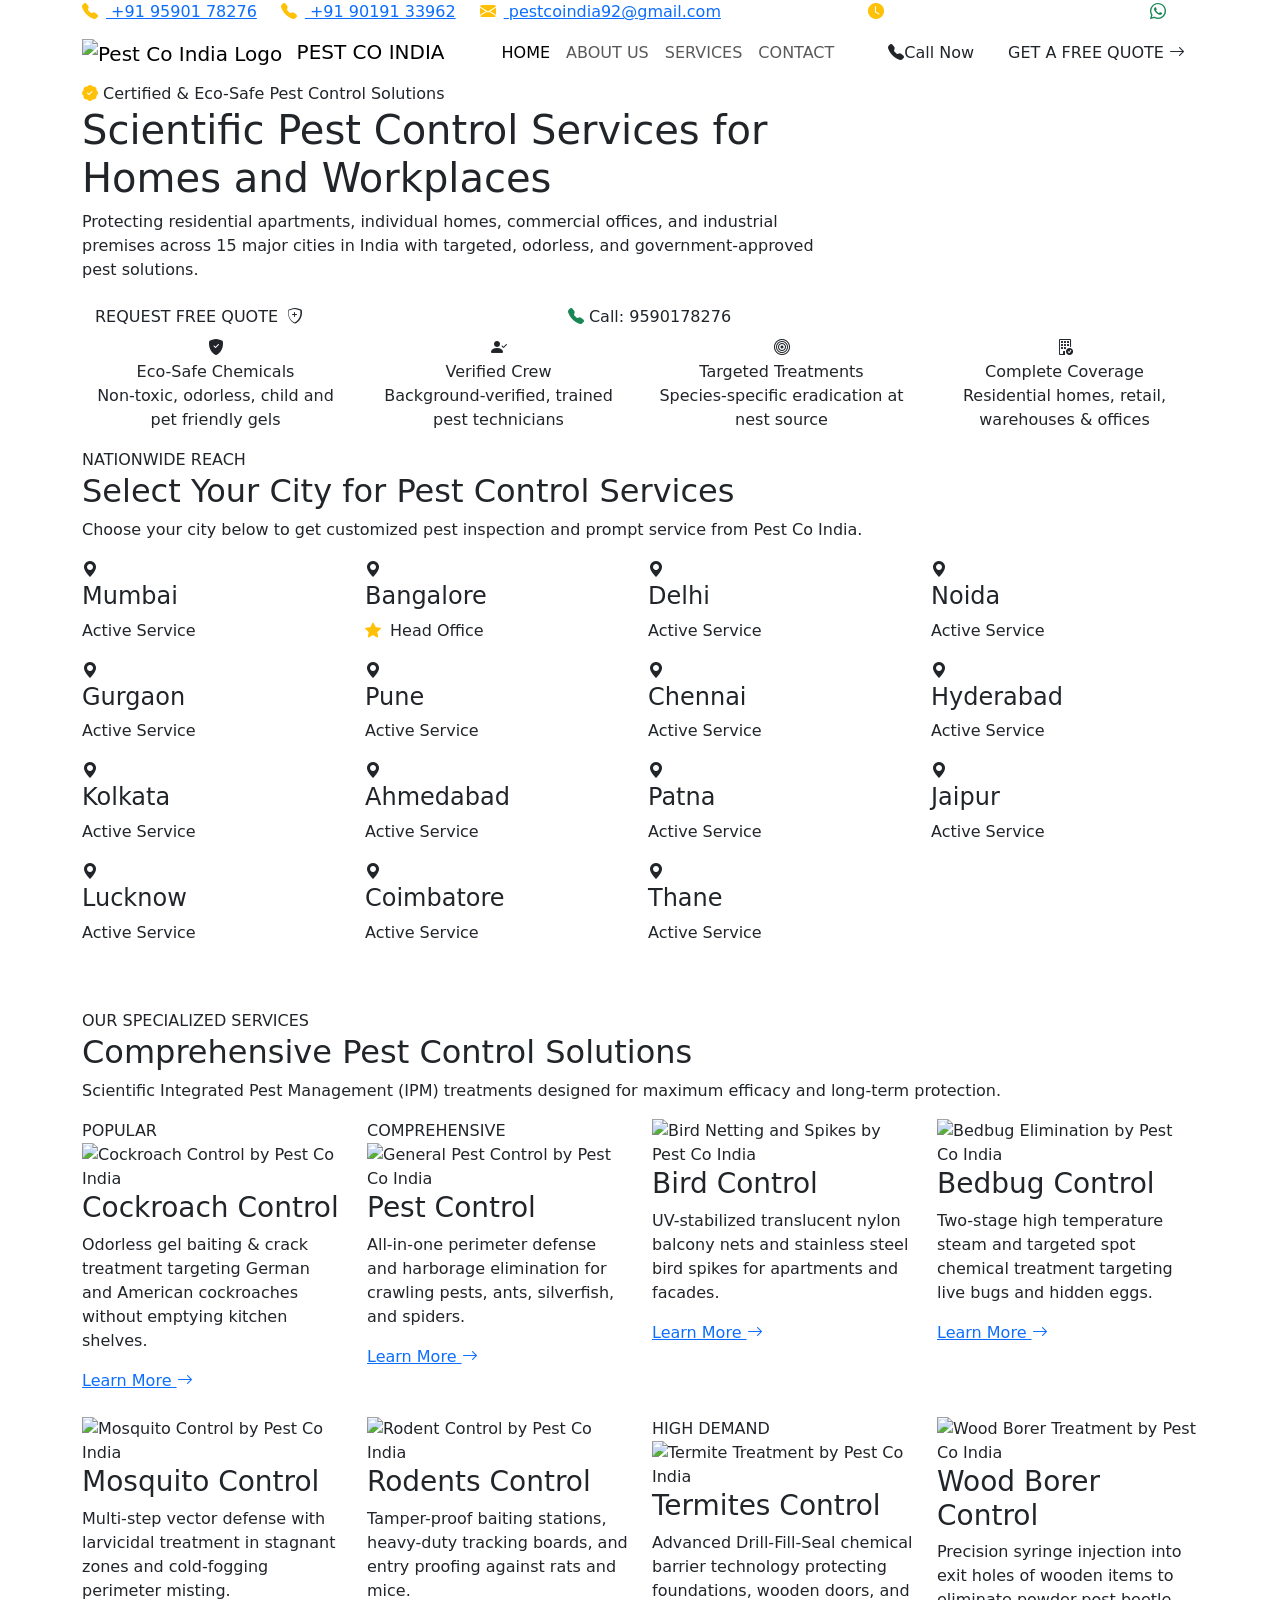
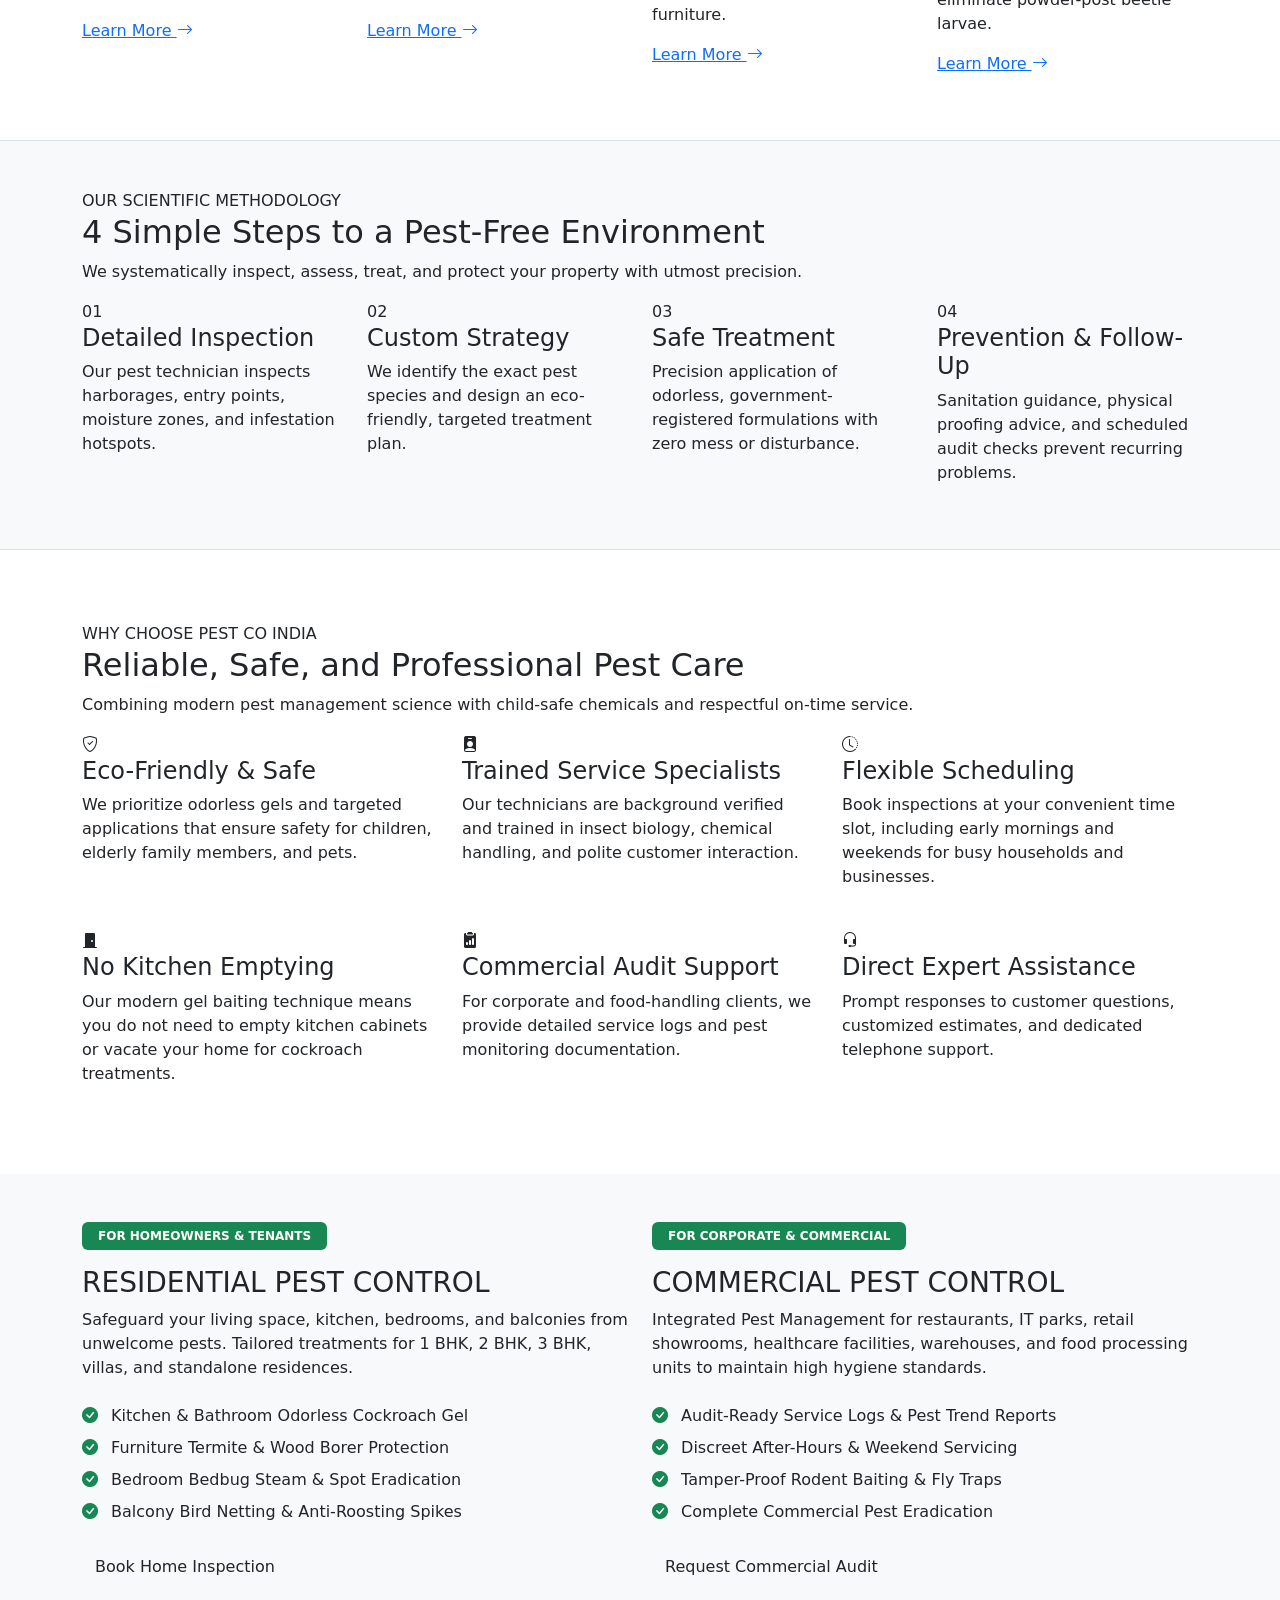
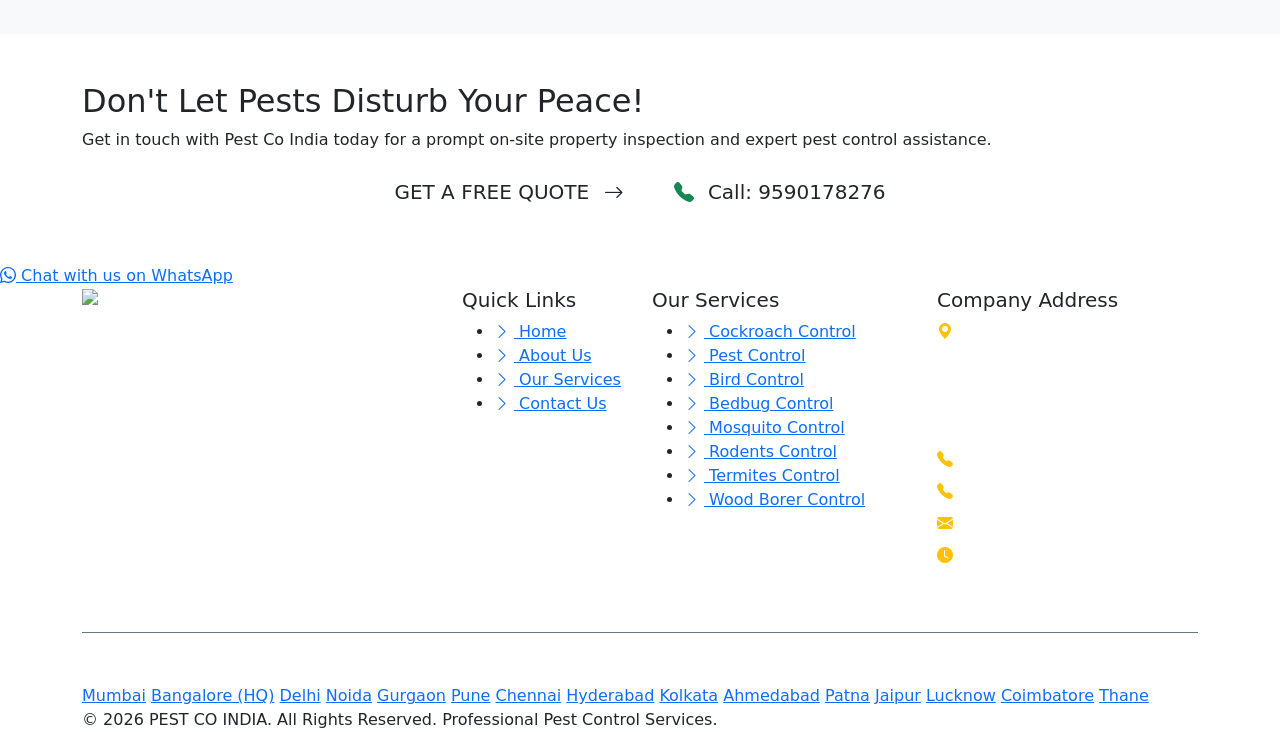
==== index.html @ 186646f3 "uploaded files" ====
<!DOCTYPE html>
<html lang="en">
<head>
  <meta charset="UTF-8">
  <meta name="viewport" content="width=device-width, initial-scale=1.0">
  <title>Pest Co India | Professional Pest Control Services</title>
  <meta name="description" content="Pest Co India provides certified, eco-friendly, and odorless pest control services in Bangalore and 15 major Indian cities. Cockroach, Termite, Mosquito, Bedbug, Rodent, Bird & Wood Borer solutions.">
  <meta name="keywords" content="Pest Control Bangalore, Pest Co India, Cockroach Control, Termite Treatment, Mosquito Control, Bedbug Treatment, Rodent Control, Bird Netting, Wood Borer Control">
  <link rel="canonical" href="https://pestcoindia.com/index.html">
  <link rel="icon" type="image/svg+xml" href="images/logo.svg">
  
  <!-- Open Graph / Meta -->
  <meta property="og:title" content="Pest Co India | Professional Pest Control Services">
  <meta property="og:description" content="Safe, odorless, and eco-friendly pest management for homes and commercial facilities. Get a free inspection quote today.">
  <meta property="og:type" content="website">
  <meta property="og:url" content="https://pestcoindia.com/">
  <meta property="og:image" content="images/hero_pest_control.jpg">

  <!-- Schema.org JSON-LD Structured Data for LocalBusiness / PestControl -->
  <script type="application/ld+json">
  {
    "@context": "https://schema.org",
    "@type": "PestControlService",
    "name": "Pest Co India",
    "image": "https://pestcoindia.com/images/logo.svg",
    "description": "Professional and eco-friendly pest control services in Bangalore and 15 major cities in India.",
    "telephone": "+919590178276",
    "email": "pestcoindia92@gmail.com",
    "address": {
      "@type": "PostalAddress",
      "streetAddress": "Venkataswamy Building, Near Ayyappa Swamy Temple, Belathur Colony Road, Kadugodi Post, Bangalore-560067., Bangalore",
      "addressLocality": "Bangalore",
      "postalCode": "560067",
      "addressRegion": "Karnataka",
      "addressCountry": "IN"
    },
    "areaServed": [
      "Mumbai", "Bangalore", "Delhi", "Noida", "Gurgaon", "Pune", "Chennai", "Hyderabad", "Kolkata", "Ahmedabad", "Patna", "Jaipur", "Lucknow", "Coimbatore", "Thane"
    ],
    "openingHoursSpecification": {
      "@type": "OpeningHoursSpecification",
      "dayOfWeek": [
        "Monday", "Tuesday", "Wednesday", "Thursday", "Friday", "Saturday"
      ],
      "opens": "08:00",
      "closes": "20:00"
    }
  }
  </script>

  <!-- Bootstrap 5.3 CSS -->
  <link href="https://cdn.jsdelivr.net/npm/bootstrap@5.3.3/dist/css/bootstrap.min.css" rel="stylesheet">
  <!-- Bootstrap Icons -->
  <link href="https://cdn.jsdelivr.net/npm/bootstrap-icons@1.11.3/font/bootstrap-icons.min.css" rel="stylesheet">
  <!-- Google Fonts -->
  <link rel="preconnect" href="https://fonts.googleapis.com">
  <link rel="preconnect" href="https://fonts.gstatic.com" crossorigin>
  <link href="https://fonts.googleapis.com/css2?family=Outfit:wght@500;600;700;800&family=Plus+Jakarta+Sans:wght@400;500;600;700&display=swap" rel="stylesheet">
  
  <!-- Custom CSS -->
  <link rel="stylesheet" href="css/style.css">
</head>
<body>

  <!-- Top Utility Bar -->
  <div class="top-bar d-none d-md-block">
    <div class="container d-flex justify-content-between align-items-center">
      <div class="d-flex gap-4">
        <span><a href="tel:9590178276"><i class="bi bi-telephone-fill me-2 text-warning"></i> +91 95901 78276</a></span>
        <span><a href="tel:9019133962"><i class="bi bi-telephone-fill me-2 text-warning"></i> +91 90191 33962</a></span>
        <span><a href="mailto:pestcoindia92@gmail.com"><i class="bi bi-envelope-fill me-2 text-warning"></i> pestcoindia92@gmail.com</a></span>
      </div>
      <div class="d-flex align-items-center gap-3">
        <span class="text-white-50"><i class="bi bi-clock-fill me-1 text-warning"></i> Mon - Sat: 8:00 AM - 8:00 PM</span>
        <a href="https://wa.me/919590178276?text=Hi%20Pest%20Co%20India,%20I%20would%20like%20to%20enquire%20about%20pest%20control%20services." target="_blank" rel="noopener noreferrer" aria-label="WhatsApp" class="text-white ms-2"><i class="bi bi-whatsapp text-success fs-6"></i></a>
        <a href="https://instagram.com/pestcoindia" target="_blank" rel="noopener noreferrer" aria-label="Instagram" class="text-white"><i class="bi bi-instagram fs-6"></i></a>
      </div>
    </div>
  </div>

  <!-- Global Header / Navbar -->
  <nav class="navbar navbar-expand-lg sticky-top">
    <div class="container">
      <a class="navbar-brand" href="index.html">
        <img src="images/logo.svg" alt="Pest Co India Logo" width="46" height="46" class="me-2" referrerPolicy="no-referrer">
        <span>PEST CO INDIA</span>
      </a>
      
      <button class="navbar-toggler" type="button" data-bs-toggle="collapse" data-bs-target="#navbarMain" aria-controls="navbarMain" aria-expanded="false" aria-label="Toggle navigation">
        <span class="navbar-toggler-icon"></span>
      </button>

      <div class="collapse navbar-collapse" id="navbarMain">
        <ul class="navbar-nav mx-auto mb-2 mb-lg-0">
          <li class="nav-item">
            <a class="nav-link active" href="index.html">HOME</a>
          </li>
          <li class="nav-item">
            <a class="nav-link" href="about.html">ABOUT US</a>
          </li>
          <li class="nav-item">
            <a class="nav-link" href="services.html">SERVICES</a>
          </li>
          <li class="nav-item">
            <a class="nav-link" href="contact.html">CONTACT</a>
          </li>
        </ul>
        <div class="d-flex align-items-center gap-2">
          <a href="tel:9590178276" class="btn btn-secondary-custom d-none d-xl-inline-flex">
            <i class="bi bi-telephone-fill"></i> Call Now
          </a>
          <a href="contact.html" class="btn btn-primary-custom">
            GET A FREE QUOTE <i class="bi bi-arrow-right"></i>
          </a>
        </div>
      </div>
    </div>
  </nav>

  <!-- Hero Section -->
  <section class="hero-section">
    <div class="container">
      <div class="row align-items-center min-vh-50">
        <div class="col-lg-8 hero-content reveal">
          <div class="badge-trust">
            <i class="bi bi-patch-check-fill text-warning"></i> Certified & Eco-Safe Pest Control Solutions
          </div>
          <h1>Scientific Pest Control Services for Homes and Workplaces</h1>
          <p>Protecting residential apartments, individual homes, commercial offices, and industrial premises across 15 major cities in India with targeted, odorless, and government-approved pest solutions.</p>
          <div class="d-flex flex-wrap gap-3">
            <a href="contact.html" class="btn btn-accent-custom">
              REQUEST FREE QUOTE <i class="bi bi-shield-plus ms-1"></i>
            </a>
            <a href="services.html" class="btn btn-secondary-custom text-white border-white">
              EXPLORE SERVICES <i class="bi bi-arrow-right ms-1"></i>
            </a>
            <a href="tel:9590178276" class="btn btn-call-custom">
              <i class="bi bi-telephone-fill text-success"></i> Call: 9590178276
            </a>
          </div>
        </div>
      </div>
    </div>
  </section>

  <!-- Core Highlights / Trust Bar -->
  <section class="stats-section">
    <div class="container">
      <div class="row g-3">
        <div class="col-6 col-md-3">
          <div class="stats-card text-center">
            <div class="stat-icon mx-auto"><i class="bi bi-shield-fill-check"></i></div>
            <div class="stat-title">Eco-Safe Chemicals</div>
            <p class="stat-label">Non-toxic, odorless, child and pet friendly gels</p>
          </div>
        </div>
        <div class="col-6 col-md-3">
          <div class="stats-card text-center">
            <div class="stat-icon mx-auto"><i class="bi bi-person-check-fill"></i></div>
            <div class="stat-title">Verified Crew</div>
            <p class="stat-label">Background-verified, trained pest technicians</p>
          </div>
        </div>
        <div class="col-6 col-md-3">
          <div class="stats-card text-center">
            <div class="stat-icon mx-auto"><i class="bi bi-bullseye"></i></div>
            <div class="stat-title">Targeted Treatments</div>
            <p class="stat-label">Species-specific eradication at nest source</p>
          </div>
        </div>
        <div class="col-6 col-md-3">
          <div class="stats-card text-center">
            <div class="stat-icon mx-auto"><i class="bi bi-building-check"></i></div>
            <div class="stat-title">Complete Coverage</div>
            <p class="stat-label">Residential homes, retail, warehouses & offices</p>
          </div>
        </div>
      </div>
    </div>
  </section>

  <!-- Service Area Section (Exactly 15 Cities) -->
  <section class="service-area-section">
    <div class="container">
      <div class="section-header reveal">
        <span class="section-subtitle">NATIONWIDE REACH</span>
        <h2 class="section-title">Select Your City for Pest Control Services</h2>
        <p>Choose your city below to get customized pest inspection and prompt service from Pest Co India.</p>
      </div>

      <div class="row g-3">
        <!-- 1. Mumbai -->
        <div class="col-6 col-md-4 col-lg-3 reveal">
          <div class="city-card" onclick="handleCitySelect('Mumbai')">
            <div class="city-icon"><i class="bi bi-geo-alt-fill"></i></div>
            <h4 class="city-name">Mumbai</h4>
            <span class="city-badge">Active Service</span>
          </div>
        </div>

        <!-- 2. Bangalore (HQ) -->
        <div class="col-6 col-md-4 col-lg-3 reveal">
          <div class="city-card featured" onclick="handleCitySelect('Bangalore')">
            <div class="city-icon"><i class="bi bi-geo-alt-fill"></i></div>
            <h4 class="city-name">Bangalore</h4>
            <span class="city-badge"><i class="bi bi-star-fill text-warning me-1"></i> Head Office</span>
          </div>
        </div>

        <!-- 3. Delhi -->
        <div class="col-6 col-md-4 col-lg-3 reveal">
          <div class="city-card" onclick="handleCitySelect('Delhi')">
            <div class="city-icon"><i class="bi bi-geo-alt-fill"></i></div>
            <h4 class="city-name">Delhi</h4>
            <span class="city-badge">Active Service</span>
          </div>
        </div>

        <!-- 4. Noida -->
        <div class="col-6 col-md-4 col-lg-3 reveal">
          <div class="city-card" onclick="handleCitySelect('Noida')">
            <div class="city-icon"><i class="bi bi-geo-alt-fill"></i></div>
            <h4 class="city-name">Noida</h4>
            <span class="city-badge">Active Service</span>
          </div>
        </div>

        <!-- 5. Gurgaon -->
        <div class="col-6 col-md-4 col-lg-3 reveal">
          <div class="city-card" onclick="handleCitySelect('Gurgaon')">
            <div class="city-icon"><i class="bi bi-geo-alt-fill"></i></div>
            <h4 class="city-name">Gurgaon</h4>
            <span class="city-badge">Active Service</span>
          </div>
        </div>

        <!-- 6. Pune -->
        <div class="col-6 col-md-4 col-lg-3 reveal">
          <div class="city-card" onclick="handleCitySelect('Pune')">
            <div class="city-icon"><i class="bi bi-geo-alt-fill"></i></div>
            <h4 class="city-name">Pune</h4>
            <span class="city-badge">Active Service</span>
          </div>
        </div>

        <!-- 7. Chennai -->
        <div class="col-6 col-md-4 col-lg-3 reveal">
          <div class="city-card" onclick="handleCitySelect('Chennai')">
            <div class="city-icon"><i class="bi bi-geo-alt-fill"></i></div>
            <h4 class="city-name">Chennai</h4>
            <span class="city-badge">Active Service</span>
          </div>
        </div>

        <!-- 8. Hyderabad -->
        <div class="col-6 col-md-4 col-lg-3 reveal">
          <div class="city-card" onclick="handleCitySelect('Hyderabad')">
            <div class="city-icon"><i class="bi bi-geo-alt-fill"></i></div>
            <h4 class="city-name">Hyderabad</h4>
            <span class="city-badge">Active Service</span>
          </div>
        </div>

        <!-- 9. Kolkata -->
        <div class="col-6 col-md-4 col-lg-3 reveal">
          <div class="city-card" onclick="handleCitySelect('Kolkata')">
            <div class="city-icon"><i class="bi bi-geo-alt-fill"></i></div>
            <h4 class="city-name">Kolkata</h4>
            <span class="city-badge">Active Service</span>
          </div>
        </div>

        <!-- 10. Ahmedabad -->
        <div class="col-6 col-md-4 col-lg-3 reveal">
          <div class="city-card" onclick="handleCitySelect('Ahmedabad')">
            <div class="city-icon"><i class="bi bi-geo-alt-fill"></i></div>
            <h4 class="city-name">Ahmedabad</h4>
            <span class="city-badge">Active Service</span>
          </div>
        </div>

        <!-- 11. Patna -->
        <div class="col-6 col-md-4 col-lg-3 reveal">
          <div class="city-card" onclick="handleCitySelect('Patna')">
            <div class="city-icon"><i class="bi bi-geo-alt-fill"></i></div>
            <h4 class="city-name">Patna</h4>
            <span class="city-badge">Active Service</span>
          </div>
        </div>

        <!-- 12. Jaipur -->
        <div class="col-6 col-md-4 col-lg-3 reveal">
          <div class="city-card" onclick="handleCitySelect('Jaipur')">
            <div class="city-icon"><i class="bi bi-geo-alt-fill"></i></div>
            <h4 class="city-name">Jaipur</h4>
            <span class="city-badge">Active Service</span>
          </div>
        </div>

        <!-- 13. Lucknow -->
        <div class="col-6 col-md-4 col-lg-3 reveal">
          <div class="city-card" onclick="handleCitySelect('Lucknow')">
            <div class="city-icon"><i class="bi bi-geo-alt-fill"></i></div>
            <h4 class="city-name">Lucknow</h4>
            <span class="city-badge">Active Service</span>
          </div>
        </div>

        <!-- 14. Coimbatore -->
        <div class="col-6 col-md-4 col-lg-3 reveal">
          <div class="city-card" onclick="handleCitySelect('Coimbatore')">
            <div class="city-icon"><i class="bi bi-geo-alt-fill"></i></div>
            <h4 class="city-name">Coimbatore</h4>
            <span class="city-badge">Active Service</span>
          </div>
        </div>

        <!-- 15. Thane -->
        <div class="col-6 col-md-4 col-lg-3 reveal">
          <div class="city-card" onclick="handleCitySelect('Thane')">
            <div class="city-icon"><i class="bi bi-geo-alt-fill"></i></div>
            <h4 class="city-name">Thane</h4>
            <span class="city-badge">Active Service</span>
          </div>
        </div>
      </div>
    </div>
  </section>

  <!-- Specialized Services Preview Section (Exactly 8 Services) -->
  <section class="py-5 my-3">
    <div class="container">
      <div class="section-header reveal">
        <span class="section-subtitle">OUR SPECIALIZED SERVICES</span>
        <h2 class="section-title">Comprehensive Pest Control Solutions</h2>
        <p>Scientific Integrated Pest Management (IPM) treatments designed for maximum efficacy and long-term protection.</p>
      </div>

      <div class="row g-4">
        <!-- 1. Cockroach Control -->
        <div class="col-md-6 col-lg-3 reveal">
          <div class="service-card">
            <div class="service-img-wrapper">
              <span class="service-badge">POPULAR</span>
              <img src="images/cockroach_control.jpg" alt="Cockroach Control by Pest Co India" referrerPolicy="no-referrer">
            </div>
            <div class="service-content">
              <h3>Cockroach Control</h3>
              <p>Odorless gel baiting & crack treatment targeting German and American cockroaches without emptying kitchen shelves.</p>
              <a href="services.html#cockroach" class="service-link">Learn More <i class="bi bi-arrow-right"></i></a>
            </div>
          </div>
        </div>

        <!-- 2. Pest Control (General) -->
        <div class="col-md-6 col-lg-3 reveal">
          <div class="service-card">
            <div class="service-img-wrapper">
              <span class="service-badge">COMPREHENSIVE</span>
              <img src="images/pest_control.jpg" alt="General Pest Control by Pest Co India" referrerPolicy="no-referrer">
            </div>
            <div class="service-content">
              <h3>Pest Control</h3>
              <p>All-in-one perimeter defense and harborage elimination for crawling pests, ants, silverfish, and spiders.</p>
              <a href="services.html#pestcontrol" class="service-link">Learn More <i class="bi bi-arrow-right"></i></a>
            </div>
          </div>
        </div>

        <!-- 3. Bird Control -->
        <div class="col-md-6 col-lg-3 reveal">
          <div class="service-card">
            <div class="service-img-wrapper">
              <img src="images/bird_netting.jpg" alt="Bird Netting and Spikes by Pest Co India" referrerPolicy="no-referrer">
            </div>
            <div class="service-content">
              <h3>Bird Control</h3>
              <p>UV-stabilized translucent nylon balcony nets and stainless steel bird spikes for apartments and facades.</p>
              <a href="services.html#bird" class="service-link">Learn More <i class="bi bi-arrow-right"></i></a>
            </div>
          </div>
        </div>

        <!-- 4. Bedbug Control -->
        <div class="col-md-6 col-lg-3 reveal">
          <div class="service-card">
            <div class="service-img-wrapper">
              <img src="images/bedbug_control.jpg" alt="Bedbug Elimination by Pest Co India" referrerPolicy="no-referrer">
            </div>
            <div class="service-content">
              <h3>Bedbug Control</h3>
              <p>Two-stage high temperature steam and targeted spot chemical treatment targeting live bugs and hidden eggs.</p>
              <a href="services.html#bedbug" class="service-link">Learn More <i class="bi bi-arrow-right"></i></a>
            </div>
          </div>
        </div>

        <!-- 5. Mosquito Control -->
        <div class="col-md-6 col-lg-3 reveal">
          <div class="service-card">
            <div class="service-img-wrapper">
              <img src="images/mosquito_control.jpg" alt="Mosquito Control by Pest Co India" referrerPolicy="no-referrer">
            </div>
            <div class="service-content">
              <h3>Mosquito Control</h3>
              <p>Multi-step vector defense with larvicidal treatment in stagnant zones and cold-fogging perimeter misting.</p>
              <a href="services.html#mosquito" class="service-link">Learn More <i class="bi bi-arrow-right"></i></a>
            </div>
          </div>
        </div>

        <!-- 6. Rodents Control -->
        <div class="col-md-6 col-lg-3 reveal">
          <div class="service-card">
            <div class="service-img-wrapper">
              <img src="images/rodent_control.png" alt="Rodent Control by Pest Co India" referrerPolicy="no-referrer">
            </div>
            <div class="service-content">
              <h3>Rodents Control</h3>
              <p>Tamper-proof baiting stations, heavy-duty tracking boards, and entry proofing against rats and mice.</p>
              <a href="services.html#rodent" class="service-link">Learn More <i class="bi bi-arrow-right"></i></a>
            </div>
          </div>
        </div>

        <!-- 7. Termites Control -->
        <div class="col-md-6 col-lg-3 reveal">
          <div class="service-card">
            <div class="service-img-wrapper">
              <span class="service-badge">HIGH DEMAND</span>
              <img src="images/termite_control.jpg" alt="Termite Treatment by Pest Co India" referrerPolicy="no-referrer">
            </div>
            <div class="service-content">
              <h3>Termites Control</h3>
              <p>Advanced Drill-Fill-Seal chemical barrier technology protecting foundations, wooden doors, and furniture.</p>
              <a href="services.html#termite" class="service-link">Learn More <i class="bi bi-arrow-right"></i></a>
            </div>
          </div>
        </div>

        <!-- 8. Wood Borer Control -->
        <div class="col-md-6 col-lg-3 reveal">
          <div class="service-card">
            <div class="service-img-wrapper">
              <img src="images/wood_borer.jpg" alt="Wood Borer Treatment by Pest Co India" referrerPolicy="no-referrer">
            </div>
            <div class="service-content">
              <h3>Wood Borer Control</h3>
              <p>Precision syringe injection into exit holes of wooden items to eliminate powder-post beetle larvae.</p>
              <a href="services.html#woodborer" class="service-link">Learn More <i class="bi bi-arrow-right"></i></a>
            </div>
          </div>
        </div>
      </div>
    </div>
  </section>

  <!-- 4-Step Scientific Process -->
  <section class="py-5 bg-light border-top border-bottom">
    <div class="container">
      <div class="section-header reveal">
        <span class="section-subtitle">OUR SCIENTIFIC METHODOLOGY</span>
        <h2 class="section-title">4 Simple Steps to a Pest-Free Environment</h2>
        <p>We systematically inspect, assess, treat, and protect your property with utmost precision.</p>
      </div>

      <div class="row g-4">
        <div class="col-md-3 reveal">
          <div class="process-step">
            <div class="process-number">01</div>
            <h4>Detailed Inspection</h4>
            <p>Our pest technician inspects harborages, entry points, moisture zones, and infestation hotspots.</p>
          </div>
        </div>
        <div class="col-md-3 reveal">
          <div class="process-step">
            <div class="process-number">02</div>
            <h4>Custom Strategy</h4>
            <p>We identify the exact pest species and design an eco-friendly, targeted treatment plan.</p>
          </div>
        </div>
        <div class="col-md-3 reveal">
          <div class="process-step">
            <div class="process-number">03</div>
            <h4>Safe Treatment</h4>
            <p>Precision application of odorless, government-registered formulations with zero mess or disturbance.</p>
          </div>
        </div>
        <div class="col-md-3 reveal">
          <div class="process-step">
            <div class="process-number">04</div>
            <h4>Prevention & Follow-Up</h4>
            <p>Sanitation guidance, physical proofing advice, and scheduled audit checks prevent recurring problems.</p>
          </div>
        </div>
      </div>
    </div>
  </section>

  <!-- Why Choose Pest Co India -->
  <section class="py-5 my-4">
    <div class="container">
      <div class="section-header reveal">
        <span class="section-subtitle">WHY CHOOSE PEST CO INDIA</span>
        <h2 class="section-title">Reliable, Safe, and Professional Pest Care</h2>
        <p>Combining modern pest management science with child-safe chemicals and respectful on-time service.</p>
      </div>

      <div class="row g-4">
        <div class="col-md-4 reveal">
          <div class="feature-card">
            <div class="feature-icon"><i class="bi bi-shield-check"></i></div>
            <h4>Eco-Friendly & Safe</h4>
            <p>We prioritize odorless gels and targeted applications that ensure safety for children, elderly family members, and pets.</p>
          </div>
        </div>
        <div class="col-md-4 reveal">
          <div class="feature-card">
            <div class="feature-icon"><i class="bi bi-person-badge-fill"></i></div>
            <h4>Trained Service Specialists</h4>
            <p>Our technicians are background verified and trained in insect biology, chemical handling, and polite customer interaction.</p>
          </div>
        </div>
        <div class="col-md-4 reveal">
          <div class="feature-card">
            <div class="feature-icon"><i class="bi bi-clock-history"></i></div>
            <h4>Flexible Scheduling</h4>
            <p>Book inspections at your convenient time slot, including early mornings and weekends for busy households and businesses.</p>
          </div>
        </div>
        <div class="col-md-4 reveal">
          <div class="feature-card">
            <div class="feature-icon"><i class="bi bi-door-closed-fill"></i></div>
            <h4>No Kitchen Emptying</h4>
            <p>Our modern gel baiting technique means you do not need to empty kitchen cabinets or vacate your home for cockroach treatments.</p>
          </div>
        </div>
        <div class="col-md-4 reveal">
          <div class="feature-card">
            <div class="feature-icon"><i class="bi bi-clipboard2-data-fill"></i></div>
            <h4>Commercial Audit Support</h4>
            <p>For corporate and food-handling clients, we provide detailed service logs and pest monitoring documentation.</p>
          </div>
        </div>
        <div class="col-md-4 reveal">
          <div class="feature-card">
            <div class="feature-icon"><i class="bi bi-headset"></i></div>
            <h4>Direct Expert Assistance</h4>
            <p>Prompt responses to customer questions, customized estimates, and dedicated telephone support.</p>
          </div>
        </div>
      </div>
    </div>
  </section>

  <!-- Residential & Commercial Solutions -->
  <section class="py-5 bg-light">
    <div class="container">
      <div class="row g-4">
        <div class="col-lg-6 reveal">
          <div class="res-com-box">
            <div class="badge bg-success mb-3 px-3 py-2 text-uppercase">For Homeowners & Tenants</div>
            <h3>RESIDENTIAL PEST CONTROL</h3>
            <p class="mb-4">Safeguard your living space, kitchen, bedrooms, and balconies from unwelcome pests. Tailored treatments for 1 BHK, 2 BHK, 3 BHK, villas, and standalone residences.</p>
            <ul class="list-unstyled d-flex flex-column gap-2 mb-4">
              <li><i class="bi bi-check-circle-fill text-success me-2"></i> Kitchen & Bathroom Odorless Cockroach Gel</li>
              <li><i class="bi bi-check-circle-fill text-success me-2"></i> Furniture Termite & Wood Borer Protection</li>
              <li><i class="bi bi-check-circle-fill text-success me-2"></i> Bedroom Bedbug Steam & Spot Eradication</li>
              <li><i class="bi bi-check-circle-fill text-success me-2"></i> Balcony Bird Netting & Anti-Roosting Spikes</li>
            </ul>
            <a href="contact.html?type=residential" class="btn btn-primary-custom">Book Home Inspection</a>
          </div>
        </div>

        <div class="col-lg-6 reveal">
          <div class="res-com-box">
            <div class="badge bg-success mb-3 px-3 py-2 text-uppercase">For Corporate & Commercial</div>
            <h3>COMMERCIAL PEST CONTROL</h3>
            <p class="mb-4">Integrated Pest Management for restaurants, IT parks, retail showrooms, healthcare facilities, warehouses, and food processing units to maintain high hygiene standards.</p>
            <ul class="list-unstyled d-flex flex-column gap-2 mb-4">
              <li><i class="bi bi-check-circle-fill text-success me-2"></i> Audit-Ready Service Logs & Pest Trend Reports</li>
              <li><i class="bi bi-check-circle-fill text-success me-2"></i> Discreet After-Hours & Weekend Servicing</li>
              <li><i class="bi bi-check-circle-fill text-success me-2"></i> Tamper-Proof Rodent Baiting & Fly Traps</li>
              <li><i class="bi bi-check-circle-fill text-success me-2"></i> Complete Commercial Pest Eradication</li>
            </ul>
            <a href="contact.html?type=commercial" class="btn btn-secondary-custom">Request Commercial Audit</a>
          </div>
        </div>
      </div>
    </div>
  </section>

  <!-- CTA Banner with Call option -->
  <section class="py-5">
    <div class="container">
      <div class="cta-banner reveal">
        <h2>Don't Let Pests Disturb Your Peace!</h2>
        <p>Get in touch with Pest Co India today for a prompt on-site property inspection and expert pest control assistance.</p>
        <div class="d-flex flex-wrap justify-content-center gap-3">
          <a href="contact.html" class="btn btn-accent-custom btn-lg">
            GET A FREE QUOTE <i class="bi bi-arrow-right ms-2"></i>
          </a>
          <a href="tel:9590178276" class="btn btn-call-custom btn-lg">
            <i class="bi bi-telephone-fill text-success me-2"></i> Call: 9590178276
          </a>
        </div>
      </div>
    </div>
  </section>

  <!-- City Service Selection Modal (15 Cities -> 8 Services flow) -->
  <div class="modal fade" id="cityServiceModal" tabindex="-1" aria-labelledby="cityServiceModalLabel" aria-hidden="true">
    <div class="modal-dialog modal-dialog-centered">
      <div class="modal-content">
        <div class="modal-header">
          <h5 class="modal-title" id="cityServiceModalLabel">
            <i class="bi bi-geo-alt-fill me-2 text-warning"></i> Service Required in <span id="modalSelectedCityName" class="text-warning">Bangalore</span>
          </h5>
          <button type="button" class="btn-close btn-close-white" data-bs-dismiss="modal" aria-label="Close"></button>
        </div>
        <div class="modal-body p-4">
          <p class="text-muted mb-3">Please select the pest-control service you require to proceed with your enquiry:</p>
          
          <div class="service-select-grid">
            <div class="service-option-pill" onclick="selectServiceAndProceed('Cockroach Control')">
              <i class="bi bi-bug"></i> Cockroach Control
            </div>
            <div class="service-option-pill" onclick="selectServiceAndProceed('Pest Control')">
              <i class="bi bi-shield-check"></i> Pest Control
            </div>
            <div class="service-option-pill" onclick="selectServiceAndProceed('Bird Control')">
              <i class="bi bi-grid-3x3"></i> Bird Control
            </div>
            <div class="service-option-pill" onclick="selectServiceAndProceed('Bedbug Control')">
              <i class="bi bi-circle-square"></i> Bedbug Control
            </div>
            <div class="service-option-pill" onclick="selectServiceAndProceed('Mosquito Control')">
              <i class="bi bi-droplet-half"></i> Mosquito Control
            </div>
            <div class="service-option-pill" onclick="selectServiceAndProceed('Rodents Control')">
              <i class="bi bi-box"></i> Rodents Control
            </div>
            <div class="service-option-pill" onclick="selectServiceAndProceed('Termites Control')">
              <i class="bi bi-shield-x"></i> Termites Control
            </div>
            <div class="service-option-pill" onclick="selectServiceAndProceed('Wood Borer Control')">
              <i class="bi bi-tools"></i> Wood Borer Control
            </div>
          </div>
        </div>
      </div>
    </div>
  </div>

  <!-- Floating WhatsApp Action Button -->
  <a href="https://wa.me/919590178276?text=Hi%20Pest%20Co%20India,%20I%20would%20like%20to%20enquire%20about%20pest%20control%20services." target="_blank" rel="noopener noreferrer" class="floating-whatsapp" aria-label="Chat on WhatsApp">
    <i class="bi bi-whatsapp"></i>
    <span class="floating-whatsapp-tooltip">Chat with us on WhatsApp</span>
  </a>

  <!-- Global Footer -->
  <footer class="footer">
    <div class="container">
      <div class="row g-4">
        <div class="col-lg-4 col-md-6">
          <a class="navbar-brand text-white mb-3" href="index.html">
            <img src="images/logo.svg" alt="Pest Co India Logo" width="40" height="40" class="me-2" referrerPolicy="no-referrer">
            <span class="text-white">PEST CO INDIA</span>
          </a>
          <p class="text-white-50">PEST CO INDIA provides scientific, safe, and effective pest control solutions for homes and commercial establishments across Bangalore and major cities.</p>
          <div class="d-flex gap-3 text-white fs-5 mt-3">
            <a href="https://wa.me/919590178276?text=Hi%20Pest%20Co%20India" target="_blank" rel="noopener noreferrer" class="text-white-50" aria-label="WhatsApp"><i class="bi bi-whatsapp"></i></a>
            <a href="tel:9590178276" class="text-white-50" aria-label="Call"><i class="bi bi-telephone-fill"></i></a>
            <a href="https://instagram.com/pestcoindia" target="_blank" rel="noopener noreferrer" class="text-white-50" aria-label="Instagram"><i class="bi bi-instagram"></i></a>
          </div>
        </div>

        <div class="col-lg-2 col-md-6">
          <h5>Quick Links</h5>
          <ul class="footer-links">
            <li><a href="index.html"><i class="bi bi-chevron-right me-1"></i> Home</a></li>
            <li><a href="about.html"><i class="bi bi-chevron-right me-1"></i> About Us</a></li>
            <li><a href="services.html"><i class="bi bi-chevron-right me-1"></i> Our Services</a></li>
            <li><a href="contact.html"><i class="bi bi-chevron-right me-1"></i> Contact Us</a></li>
          </ul>
        </div>

        <div class="col-lg-3 col-md-6">
          <h5>Our Services</h5>
          <ul class="footer-links">
            <li><a href="services.html#cockroach"><i class="bi bi-chevron-right me-1"></i> Cockroach Control</a></li>
            <li><a href="services.html#pestcontrol"><i class="bi bi-chevron-right me-1"></i> Pest Control</a></li>
            <li><a href="services.html#bird"><i class="bi bi-chevron-right me-1"></i> Bird Control</a></li>
            <li><a href="services.html#bedbug"><i class="bi bi-chevron-right me-1"></i> Bedbug Control</a></li>
            <li><a href="services.html#mosquito"><i class="bi bi-chevron-right me-1"></i> Mosquito Control</a></li>
            <li><a href="services.html#rodent"><i class="bi bi-chevron-right me-1"></i> Rodents Control</a></li>
            <li><a href="services.html#termite"><i class="bi bi-chevron-right me-1"></i> Termites Control</a></li>
            <li><a href="services.html#woodborer"><i class="bi bi-chevron-right me-1"></i> Wood Borer Control</a></li>
          </ul>
        </div>

        <div class="col-lg-3 col-md-6">
          <h5>Company Address</h5>
          <ul class="list-unstyled text-white-50 d-flex flex-column gap-2">
            <li><i class="bi bi-geo-alt-fill text-warning me-2"></i> Venkataswamy Building, Near Ayyappa Swamy Temple, Belathur Colony Road, Kadugodi Post, Bangalore-560067., Bangalore</li>
            <li><a href="tel:9590178276" class="text-white-50"><i class="bi bi-telephone-fill text-warning me-2"></i> +91 95901 78276</a></li>
            <li><a href="tel:9019133962" class="text-white-50"><i class="bi bi-telephone-fill text-warning me-2"></i> +91 90191 33962</a></li>
            <li><a href="mailto:pestcoindia92@gmail.com" class="text-white-50"><i class="bi bi-envelope-fill text-warning me-2"></i> pestcoindia92@gmail.com</a></li>
            <li><i class="bi bi-clock-fill text-warning me-2"></i> Mon - Sat: 8:00 AM - 8:00 PM</li>
          </ul>
        </div>
      </div>

      <!-- Service Areas in Footer (15 Cities) -->
      <div class="mt-4 pt-4 border-top border-secondary">
        <h6 class="text-white mb-2">Service Areas Across India (15 Cities):</h6>
        <div class="footer-cities-grid">
          <a href="contact.html?service_area=Mumbai" class="city-footer-tag">Mumbai</a>
          <a href="contact.html?service_area=Bangalore" class="city-footer-tag">Bangalore (HQ)</a>
          <a href="contact.html?service_area=Delhi" class="city-footer-tag">Delhi</a>
          <a href="contact.html?service_area=Noida" class="city-footer-tag">Noida</a>
          <a href="contact.html?service_area=Gurgaon" class="city-footer-tag">Gurgaon</a>
          <a href="contact.html?service_area=Pune" class="city-footer-tag">Pune</a>
          <a href="contact.html?service_area=Chennai" class="city-footer-tag">Chennai</a>
          <a href="contact.html?service_area=Hyderabad" class="city-footer-tag">Hyderabad</a>
          <a href="contact.html?service_area=Kolkata" class="city-footer-tag">Kolkata</a>
          <a href="contact.html?service_area=Ahmedabad" class="city-footer-tag">Ahmedabad</a>
          <a href="contact.html?service_area=Patna" class="city-footer-tag">Patna</a>
          <a href="contact.html?service_area=Jaipur" class="city-footer-tag">Jaipur</a>
          <a href="contact.html?service_area=Lucknow" class="city-footer-tag">Lucknow</a>
          <a href="contact.html?service_area=Coimbatore" class="city-footer-tag">Coimbatore</a>
          <a href="contact.html?service_area=Thane" class="city-footer-tag">Thane</a>
        </div>
      </div>

      <div class="footer-bottom">
        <p class="mb-0">&copy; 2026 PEST CO INDIA. All Rights Reserved. Professional Pest Control Services.</p>
      </div>
    </div>
  </footer>

  <!-- Bootstrap JS -->
  <script src="https://cdn.jsdelivr.net/npm/bootstrap@5.3.3/dist/js/bootstrap.bundle.min.js"></script>
  <!-- Custom JS -->
  <script src="js/script.js"></script>
</body>
</html>
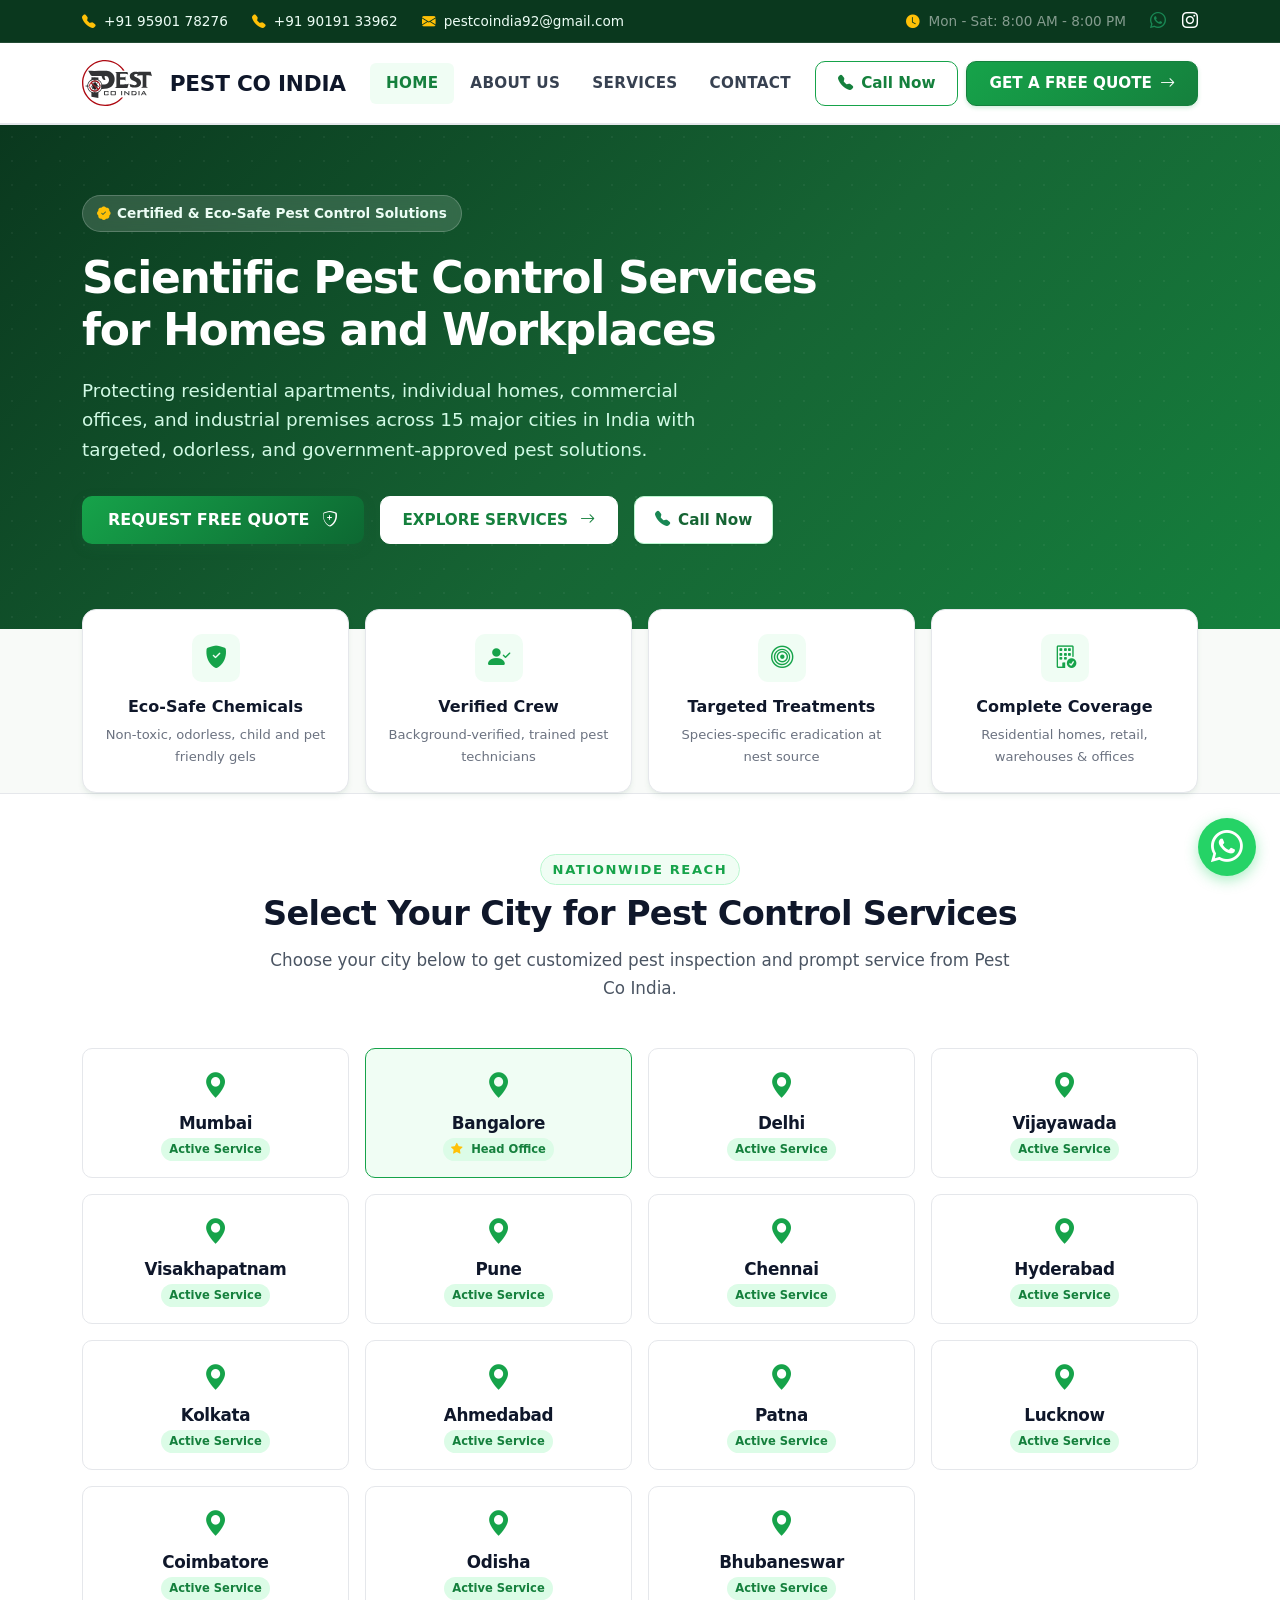
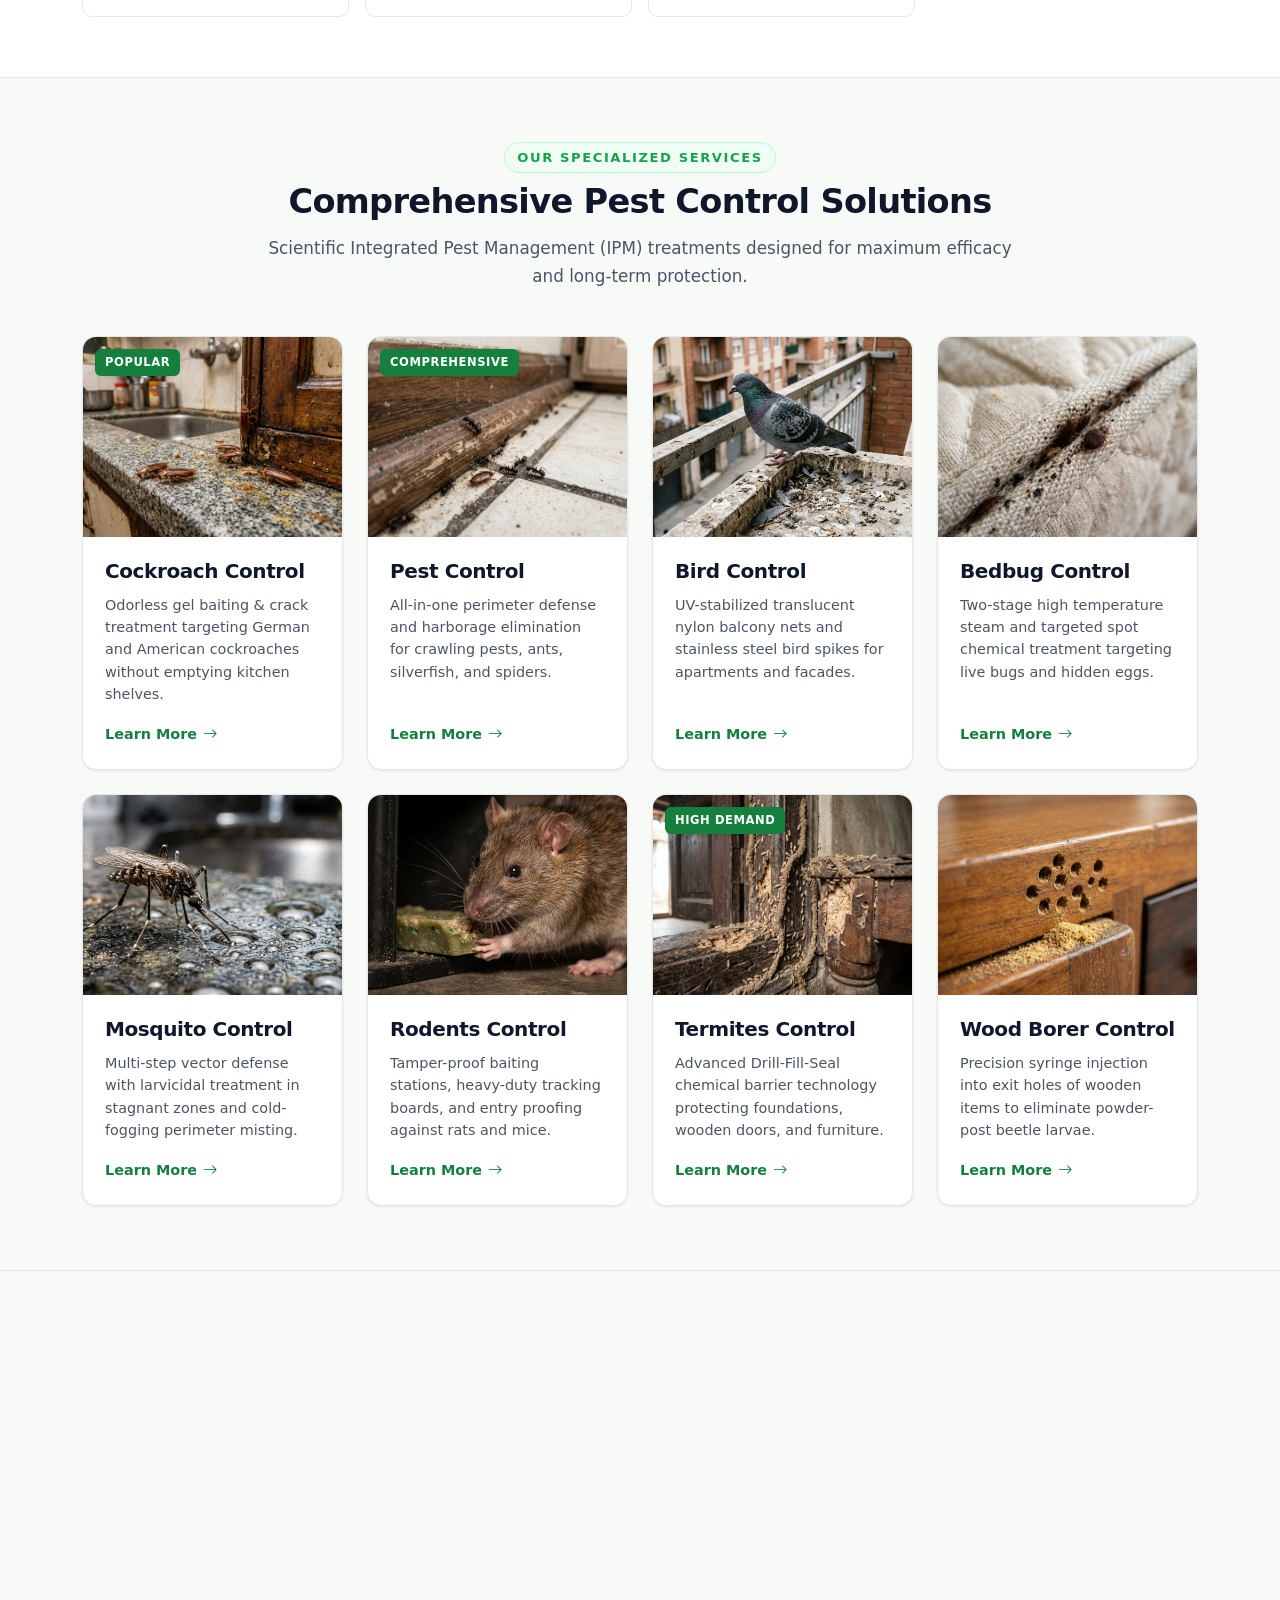
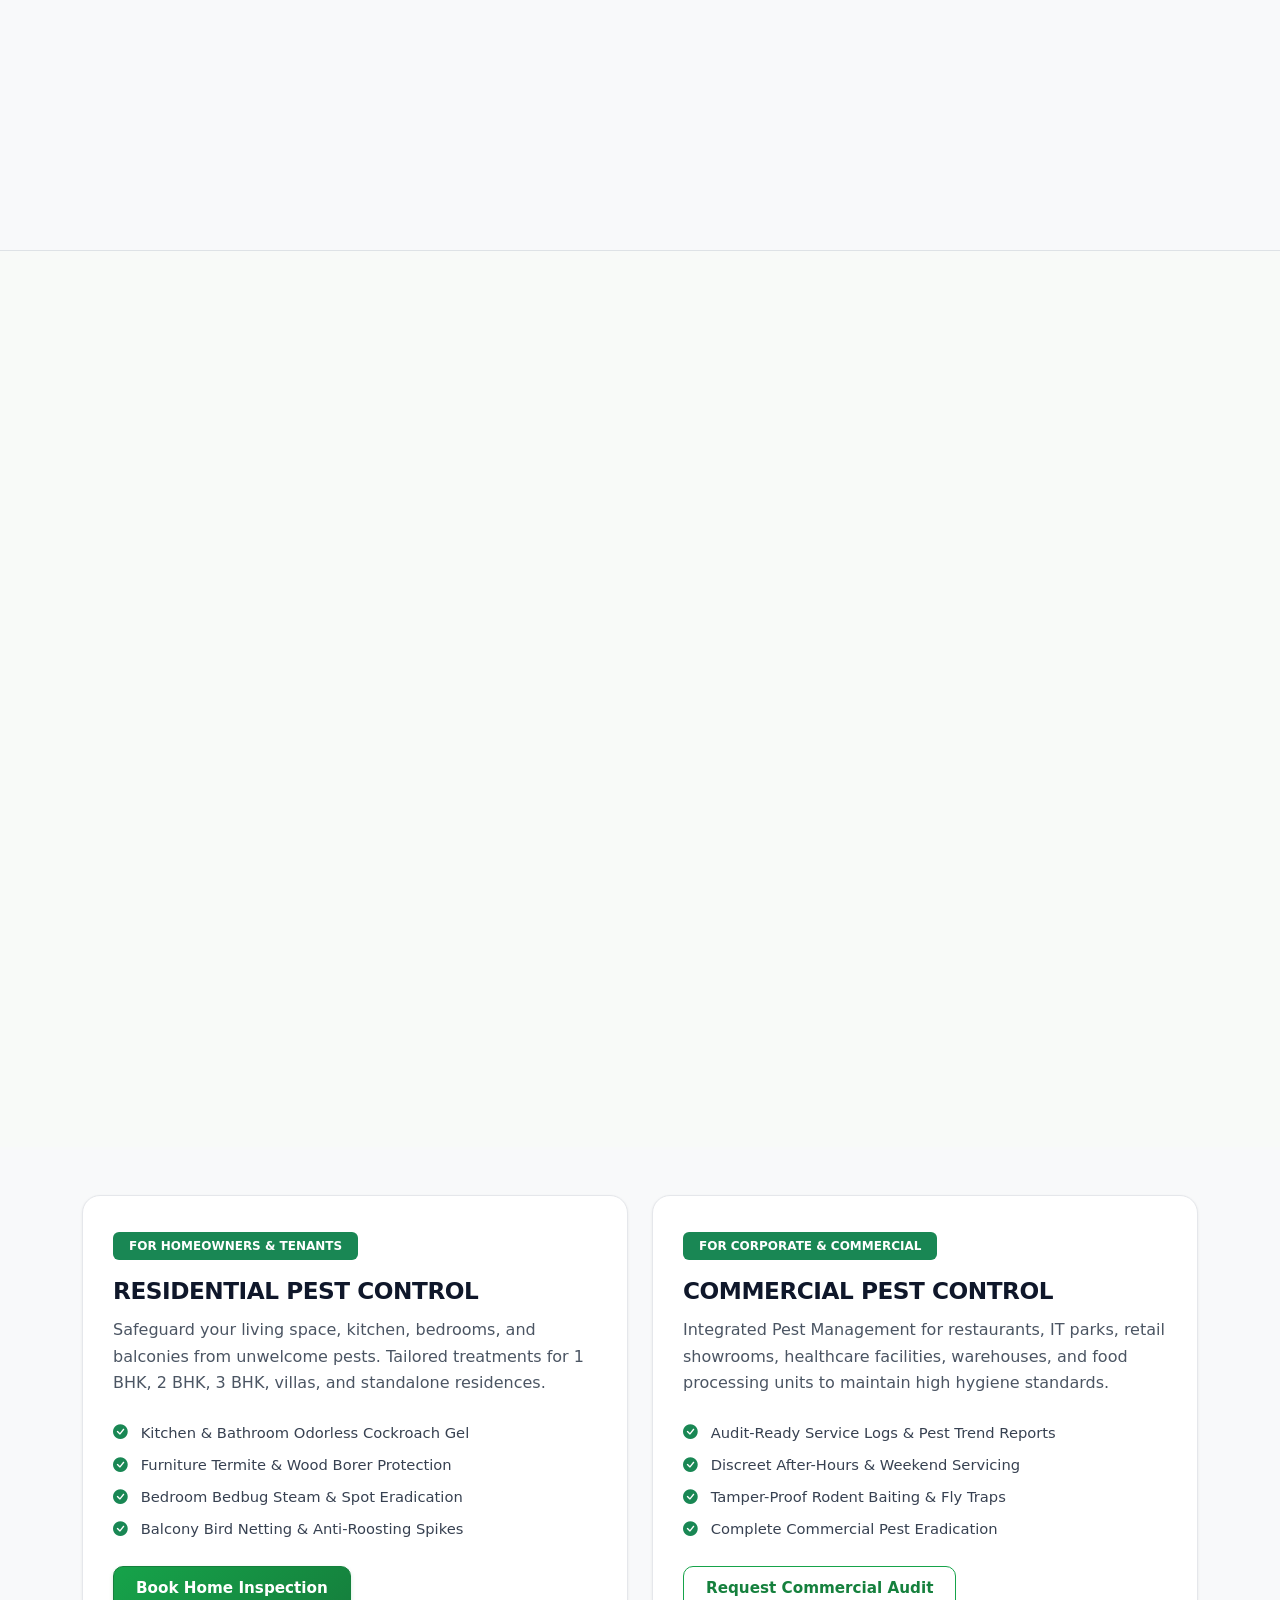
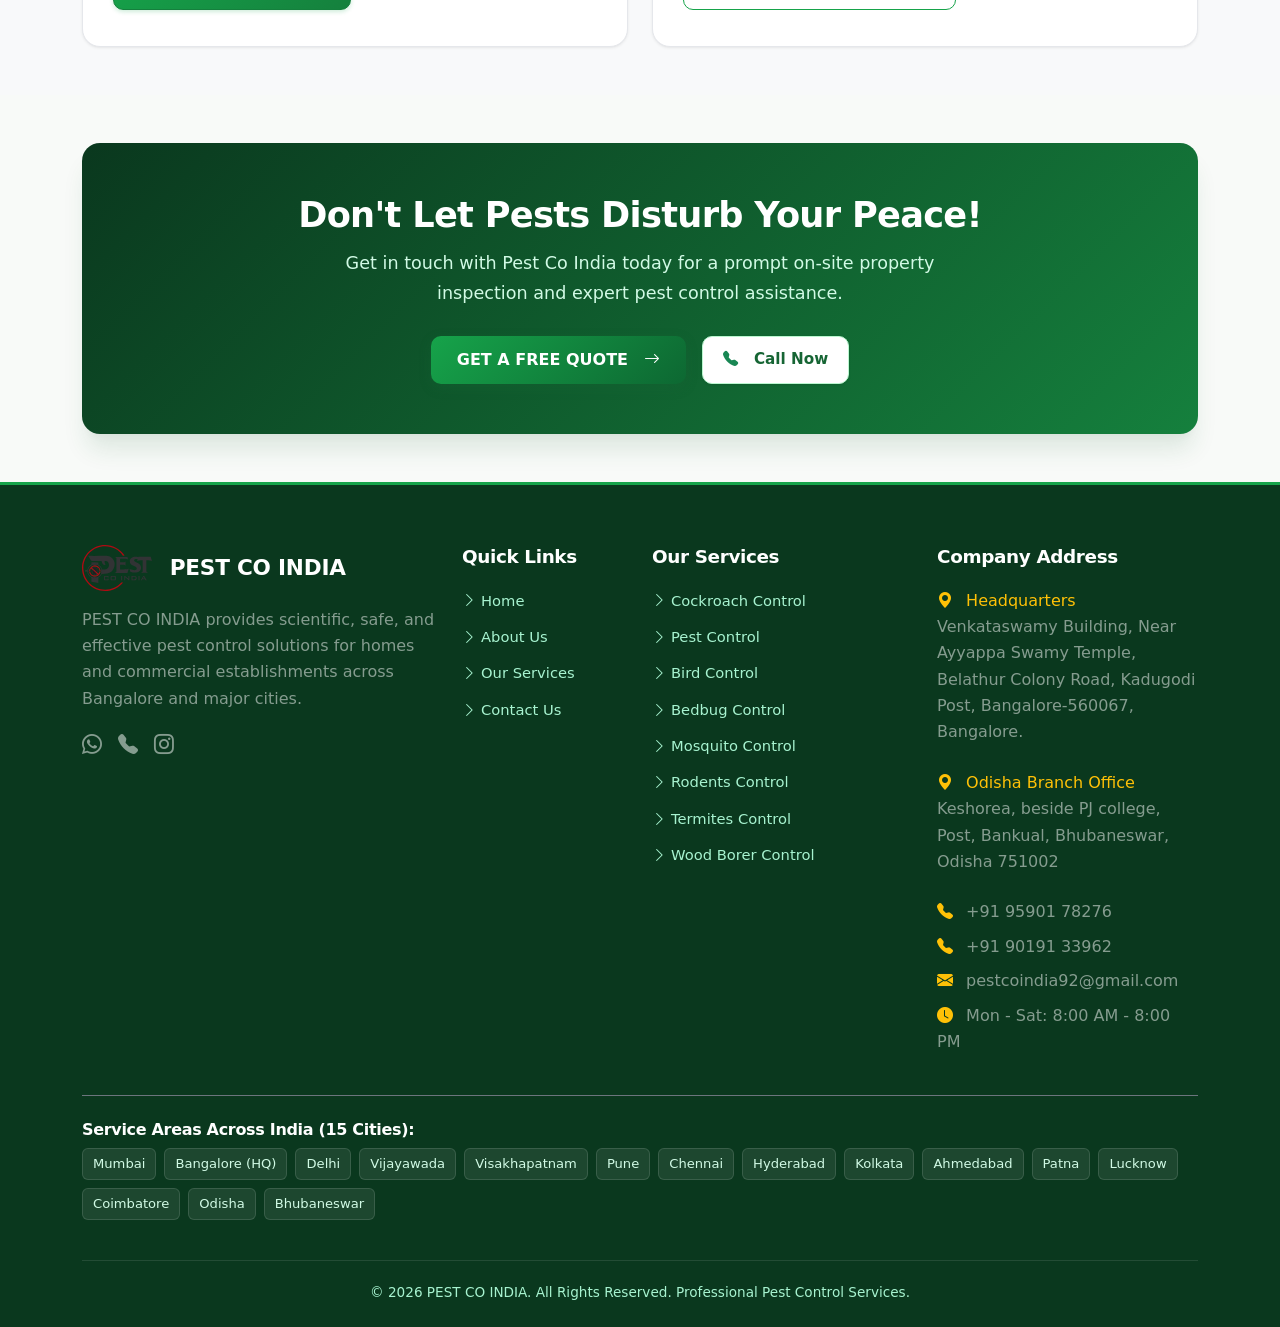
==== commit c38989d4: "Update index.html" ====
--- a/index.html
+++ b/index.html
@@ -28,14 +28,14 @@
     "email": "pestcoindia92@gmail.com",
     "address": {
       "@type": "PostalAddress",
-      "streetAddress": "Venkataswamy Building, Near Ayyappa Swamy Temple, Belathur Colony Road, Kadugodi Post, Bangalore-560067., Bangalore",
+      "streetAddress": "Venkataswamy Building, Near Ayyappa Swamy Temple, Belathur Colony Road, Kadugodi Post, Bangalore-560067, Bangalore.",
       "addressLocality": "Bangalore",
       "postalCode": "560067",
       "addressRegion": "Karnataka",
       "addressCountry": "IN"
     },
     "areaServed": [
-      "Mumbai", "Bangalore", "Delhi", "Noida", "Gurgaon", "Pune", "Chennai", "Hyderabad", "Kolkata", "Ahmedabad", "Patna", "Jaipur", "Lucknow", "Coimbatore", "Thane"
+      "Mumbai", "Bangalore", "Delhi", "Vijayawada", "Visakhapatnam", "Pune", "Chennai", "Hyderabad", "Kolkata", "Ahmedabad", "Patna", "Lucknow", "Coimbatore", "Odisha", "Bhubaneswar"
     ],
     "openingHoursSpecification": {
       "@type": "OpeningHoursSpecification",
@@ -72,7 +72,7 @@
       </div>
       <div class="d-flex align-items-center gap-3">
         <span class="text-white-50"><i class="bi bi-clock-fill me-1 text-warning"></i> Mon - Sat: 8:00 AM - 8:00 PM</span>
-        <a href="https://wa.me/919590178276?text=Hi%20Pest%20Co%20India,%20I%20would%20like%20to%20enquire%20about%20pest%20control%20services." target="_blank" rel="noopener noreferrer" aria-label="WhatsApp" class="text-white ms-2"><i class="bi bi-whatsapp text-success fs-6"></i></a>
+        <a href="https://wa.me/9019133962?text=Hi%20Pest%20Co%20India,%20I%20would%20like%20to%20enquire%20about%20pest%20control%20services." target="_blank" rel="noopener noreferrer" aria-label="WhatsApp" class="text-white ms-2"><i class="bi bi-whatsapp text-success fs-6"></i></a>
         <a href="https://instagram.com/pestcoindia" target="_blank" rel="noopener noreferrer" aria-label="Instagram" class="text-white"><i class="bi bi-instagram fs-6"></i></a>
       </div>
     </div>
@@ -135,7 +135,7 @@
               EXPLORE SERVICES <i class="bi bi-arrow-right ms-1"></i>
             </a>
             <a href="tel:9590178276" class="btn btn-call-custom">
-              <i class="bi bi-telephone-fill text-success"></i> Call: 9590178276
+              <i class="bi bi-telephone-fill text-success"></i> Call Now
             </a>
           </div>
         </div>
@@ -216,20 +216,20 @@
           </div>
         </div>
 
-        <!-- 4. Noida -->
-        <div class="col-6 col-md-4 col-lg-3 reveal">
-          <div class="city-card" onclick="handleCitySelect('Noida')">
-            <div class="city-icon"><i class="bi bi-geo-alt-fill"></i></div>
-            <h4 class="city-name">Noida</h4>
-            <span class="city-badge">Active Service</span>
-          </div>
-        </div>
-
-        <!-- 5. Gurgaon -->
-        <div class="col-6 col-md-4 col-lg-3 reveal">
-          <div class="city-card" onclick="handleCitySelect('Gurgaon')">
-            <div class="city-icon"><i class="bi bi-geo-alt-fill"></i></div>
-            <h4 class="city-name">Gurgaon</h4>
+        <!-- 4. Vijayawada -->
+        <div class="col-6 col-md-4 col-lg-3 reveal">
+          <div class="city-card" onclick="handleCitySelect('Vijayawada')">
+            <div class="city-icon"><i class="bi bi-geo-alt-fill"></i></div>
+            <h4 class="city-name">Vijayawada</h4>
+            <span class="city-badge">Active Service</span>
+          </div>
+        </div>
+
+        <!-- 5. Visakhapatnam -->
+        <div class="col-6 col-md-4 col-lg-3 reveal">
+          <div class="city-card" onclick="handleCitySelect('Visakhapatnam')">
+            <div class="city-icon"><i class="bi bi-geo-alt-fill"></i></div>
+            <h4 class="city-name">Visakhapatnam</h4>
             <span class="city-badge">Active Service</span>
           </div>
         </div>
@@ -288,15 +288,6 @@
           </div>
         </div>
 
-        <!-- 12. Jaipur -->
-        <div class="col-6 col-md-4 col-lg-3 reveal">
-          <div class="city-card" onclick="handleCitySelect('Jaipur')">
-            <div class="city-icon"><i class="bi bi-geo-alt-fill"></i></div>
-            <h4 class="city-name">Jaipur</h4>
-            <span class="city-badge">Active Service</span>
-          </div>
-        </div>
-
         <!-- 13. Lucknow -->
         <div class="col-6 col-md-4 col-lg-3 reveal">
           <div class="city-card" onclick="handleCitySelect('Lucknow')">
@@ -315,11 +306,20 @@
           </div>
         </div>
 
-        <!-- 15. Thane -->
-        <div class="col-6 col-md-4 col-lg-3 reveal">
-          <div class="city-card" onclick="handleCitySelect('Thane')">
-            <div class="city-icon"><i class="bi bi-geo-alt-fill"></i></div>
-            <h4 class="city-name">Thane</h4>
+        <!-- 15. Odisha -->
+        <div class="col-6 col-md-4 col-lg-3 reveal">
+          <div class="city-card" onclick="handleCitySelect('Odisha')">
+            <div class="city-icon"><i class="bi bi-geo-alt-fill"></i></div>
+            <h4 class="city-name">Odisha</h4>
+            <span class="city-badge">Active Service</span>
+          </div>
+        </div>
+
+        <!-- 16. Bhubaneswar -->
+        <div class="col-6 col-md-4 col-lg-3 reveal">
+          <div class="city-card" onclick="handleCitySelect('Bhubaneswar')">
+            <div class="city-icon"><i class="bi bi-geo-alt-fill"></i></div>
+            <h4 class="city-name">Bhubaneswar</h4>
             <span class="city-badge">Active Service</span>
           </div>
         </div>
@@ -601,7 +601,7 @@
             GET A FREE QUOTE <i class="bi bi-arrow-right ms-2"></i>
           </a>
           <a href="tel:9590178276" class="btn btn-call-custom btn-lg">
-            <i class="bi bi-telephone-fill text-success me-2"></i> Call: 9590178276
+            <i class="bi bi-telephone-fill text-success me-2"></i> Call Now
           </a>
         </div>
       </div>
@@ -653,7 +653,8 @@
   </div>
 
   <!-- Floating WhatsApp Action Button -->
-  <a href="https://wa.me/919590178276?text=Hi%20Pest%20Co%20India,%20I%20would%20like%20to%20enquire%20about%20pest%20control%20services." target="_blank" rel="noopener noreferrer" class="floating-whatsapp" aria-label="Chat on WhatsApp">
+  <a href="https://wa.me/919019133962?text=Hi%20Pest%20Co%20India,%20I%20would%20like%20to%20enquire%20about%20pest%20control%20services." target="_blank" rel="noopener noreferrer" class="floating-whatsapp" aria-label="Chat on WhatsApp">
+
     <i class="bi bi-whatsapp"></i>
     <span class="floating-whatsapp-tooltip">Chat with us on WhatsApp</span>
   </a>
@@ -669,7 +670,8 @@
           </a>
           <p class="text-white-50">PEST CO INDIA provides scientific, safe, and effective pest control solutions for homes and commercial establishments across Bangalore and major cities.</p>
           <div class="d-flex gap-3 text-white fs-5 mt-3">
-            <a href="https://wa.me/919590178276?text=Hi%20Pest%20Co%20India" target="_blank" rel="noopener noreferrer" class="text-white-50" aria-label="WhatsApp"><i class="bi bi-whatsapp"></i></a>
+              <a href="https://wa.me/919019133962?text=Hi%20Pest%20Co%20India" target="_blank" rel="noopener noreferrer" class="text-white-50" aria-label="WhatsApp"><i class="bi bi-whatsapp"></i></a>
+
             <a href="tel:9590178276" class="text-white-50" aria-label="Call"><i class="bi bi-telephone-fill"></i></a>
             <a href="https://instagram.com/pestcoindia" target="_blank" rel="noopener noreferrer" class="text-white-50" aria-label="Instagram"><i class="bi bi-instagram"></i></a>
           </div>
@@ -702,10 +704,23 @@
         <div class="col-lg-3 col-md-6">
           <h5>Company Address</h5>
           <ul class="list-unstyled text-white-50 d-flex flex-column gap-2">
-            <li><i class="bi bi-geo-alt-fill text-warning me-2"></i> Venkataswamy Building, Near Ayyappa Swamy Temple, Belathur Colony Road, Kadugodi Post, Bangalore-560067., Bangalore</li>
-            <li><a href="tel:9590178276" class="text-white-50"><i class="bi bi-telephone-fill text-warning me-2"></i> +91 95901 78276</a></li>
-            <li><a href="tel:9019133962" class="text-white-50"><i class="bi bi-telephone-fill text-warning me-2"></i> +91 90191 33962</a></li>
-            <li><a href="mailto:pestcoindia92@gmail.com" class="text-white-50"><i class="bi bi-envelope-fill text-warning me-2"></i> pestcoindia92@gmail.com</a></li>
+            <li><a href="https://maps.app.goo.gl/ojPhqucCM9nanugB9" target="_blank" rel="noopener noreferrer" class="text-white-50">
+                <i class="bi bi-geo-alt-fill text-warning me-2"></i> <span
+                  style="font-weight: 400; color: #ffc107;">Headquarters</span><br>
+                <p> Venkataswamy Building, Near Ayyappa Swamy Temple, Belathur Colony Road, Kadugodi Post,
+                  Bangalore-560067, Bangalore.</p>
+              </a></li>
+            <li><a href="https://share.google/KaIp2xNWo1G9C4w6h" target="_blank" rel="noopener noreferrer" class="text-white-50">
+                <i class="bi bi-geo-alt-fill text-warning me-2"></i> <span
+                  style="font-weight: 400; color: #ffc107;">Odisha Branch Office</span><br> 
+                  <p>Keshorea, beside PJ college, Post, Bankual, Bhubaneswar, Odisha 751002</p>
+              </a></li>
+            <li><a href="tel:9590178276" class="text-white-50"><i class="bi bi-telephone-fill text-warning me-2"></i>
+                +91 95901 78276</a></li>
+            <li><a href="tel:9019133962" class="text-white-50"><i class="bi bi-telephone-fill text-warning me-2"></i>
+                +91 90191 33962</a></li>
+            <li><a href="mailto:pestcoindia92@gmail.com" class="text-white-50"><i
+                  class="bi bi-envelope-fill text-warning me-2"></i> pestcoindia92@gmail.com</a></li>
             <li><i class="bi bi-clock-fill text-warning me-2"></i> Mon - Sat: 8:00 AM - 8:00 PM</li>
           </ul>
         </div>
@@ -718,18 +733,18 @@
           <a href="contact.html?service_area=Mumbai" class="city-footer-tag">Mumbai</a>
           <a href="contact.html?service_area=Bangalore" class="city-footer-tag">Bangalore (HQ)</a>
           <a href="contact.html?service_area=Delhi" class="city-footer-tag">Delhi</a>
-          <a href="contact.html?service_area=Noida" class="city-footer-tag">Noida</a>
-          <a href="contact.html?service_area=Gurgaon" class="city-footer-tag">Gurgaon</a>
+          <a href="contact.html?service_area=Vijayawada" class="city-footer-tag">Vijayawada</a>
+          <a href="contact.html?service_area=Visakhapatnam" class="city-footer-tag">Visakhapatnam</a>
           <a href="contact.html?service_area=Pune" class="city-footer-tag">Pune</a>
           <a href="contact.html?service_area=Chennai" class="city-footer-tag">Chennai</a>
           <a href="contact.html?service_area=Hyderabad" class="city-footer-tag">Hyderabad</a>
           <a href="contact.html?service_area=Kolkata" class="city-footer-tag">Kolkata</a>
           <a href="contact.html?service_area=Ahmedabad" class="city-footer-tag">Ahmedabad</a>
           <a href="contact.html?service_area=Patna" class="city-footer-tag">Patna</a>
-          <a href="contact.html?service_area=Jaipur" class="city-footer-tag">Jaipur</a>
           <a href="contact.html?service_area=Lucknow" class="city-footer-tag">Lucknow</a>
           <a href="contact.html?service_area=Coimbatore" class="city-footer-tag">Coimbatore</a>
-          <a href="contact.html?service_area=Thane" class="city-footer-tag">Thane</a>
+          <a href="contact.html?service_area=Odisha" class="city-footer-tag">Odisha</a>
+          <a href="contact.html?service_area=Bhubaneswar" class="city-footer-tag">Bhubaneswar</a>
         </div>
       </div>
 
--- a/css/style.css
+++ b/css/style.css
@@ -0,0 +1,1320 @@
+:root {
+  /* Green Theme Brand Colors */
+  --primary: #16A34A;
+  --primary-dark: #15803D;
+  --primary-darker: #166534;
+  --primary-deep: #0A381E;
+  --primary-light: #22C55E;
+  --primary-subtle: #F0FDF4;
+  --primary-border: #BBF7D0;
+  
+  /* Slate & Neutrals */
+  --neutral-950: #061A0E;
+  --neutral-900: #0F172A;
+  --neutral-800: #1F2937;
+  --neutral-700: #374151;
+  --neutral-600: #4B5563;
+  --neutral-500: #6B7280;
+  --neutral-400: #9CA3AF;
+  --neutral-300: #D1D5DB;
+  --neutral-200: #E5E7EB;
+  --neutral-100: #F3F4F6;
+  --neutral-50: #F9FAFB;
+
+  /* Functional Accents */
+  --accent: #EAB308;
+  --accent-hover: #CA8A04;
+  --accent-subtle: #FEFCE8;
+  --whatsapp: #25D366;
+  --danger: #DC2626;
+
+  /* Base Application Variables */
+  --dark: #0F172A;
+  --body-text: #374151;
+  --light-bg: #F8FAF8;
+  --card-bg: #FFFFFF;
+  --border-color: #E5E7EB;
+  --border-focus: #86EFAC;
+
+  /* Elevation & Shadows */
+  --shadow-xs: 0 1px 2px 0 rgba(0, 0, 0, 0.05);
+  --shadow-sm: 0 1px 3px 0 rgba(0, 0, 0, 0.07), 0 1px 2px -1px rgba(0, 0, 0, 0.04);
+  --shadow-md: 0 4px 6px -1px rgba(22, 101, 52, 0.08), 0 2px 4px -2px rgba(0, 0, 0, 0.04);
+  --shadow-lg: 0 10px 15px -3px rgba(22, 101, 52, 0.1), 0 4px 6px -4px rgba(0, 0, 0, 0.04);
+  --shadow-xl: 0 20px 25px -5px rgba(22, 101, 52, 0.12), 0 8px 10px -6px rgba(0, 0, 0, 0.04);
+
+  /* Typography */
+  --font-main: 'Plus Jakarta Sans', system-ui, -apple-system, sans-serif;
+  --font-heading: 'Outfit', 'Plus Jakarta Sans', system-ui, sans-serif;
+
+  /* Radii */
+  --radius-sm: 6px;
+  --radius-md: 10px;
+  --radius-lg: 14px;
+  --radius-xl: 18px;
+  --radius-pill: 9999px;
+
+  /* Transitions */
+  --transition-fast: all 0.2s ease-in-out;
+  --transition-normal: all 0.3s cubic-bezier(0.16, 1, 0.3, 1);
+}
+
+/* Base Styles */
+*, *::before, *::after {
+  box-sizing: border-box;
+}
+
+html {
+  scroll-behavior: smooth;
+  font-size: 16px;
+  overflow-x: clip;
+}
+
+body {
+  font-family: var(--font-main);
+  color: var(--body-text);
+  background-color: var(--light-bg);
+  line-height: 1.65;
+  overflow-x: clip;
+  margin: 0;
+  padding: 0;
+  -webkit-font-smoothing: antialiased;
+}
+
+h1, h2, h3, h4, h5, h6 {
+  font-family: var(--font-heading);
+  color: var(--dark);
+  font-weight: 700;
+  line-height: 1.25;
+  letter-spacing: -0.02em;
+}
+
+a {
+  text-decoration: none;
+  transition: var(--transition-fast);
+}
+
+img {
+  max-width: 100%;
+  height: auto;
+}
+
+/* Number input spinner arrow removal */
+input[type=number]::-webkit-inner-spin-button, 
+input[type=number]::-webkit-outer-spin-button { 
+  -webkit-appearance: none; 
+  margin: 0; 
+}
+input[type=number] { 
+  -moz-appearance: textfield; 
+  appearance: textfield;
+}
+
+/* --- Top Utility Bar --- */
+.top-bar {
+  background-color: var(--primary-deep);
+  color: #D1FAE5;
+  font-size: 0.85rem;
+  padding: 8px 0;
+  border-bottom: 1px solid rgba(255, 255, 255, 0.1);
+}
+
+.top-bar a {
+  color: #ECFDF5;
+  display: inline-flex;
+  align-items: center;
+  font-weight: 500;
+}
+
+.top-bar a:hover {
+  color: var(--accent);
+}
+
+/* --- Navigation Header --- */
+.navbar {
+  position: -webkit-sticky;
+  position: sticky;
+  top: 0;
+  background-color: #FFFFFF;
+  padding: 12px 0;
+  transition: var(--transition-normal);
+  border-bottom: 2px solid #E5E7EB;
+  box-shadow: 0 2px 4px 0 rgba(0, 0, 0, 0.04);
+  z-index: 1030;
+}
+
+.navbar.sticky-nav {
+  padding: 10px 0;
+  box-shadow: var(--shadow-md);
+  border-bottom-color: var(--primary-border);
+}
+
+.navbar-brand {
+  display: flex;
+  align-items: center;
+  gap: 10px;
+  font-family: var(--font-heading);
+  font-weight: 800;
+  font-size: 1.35rem;
+  color: var(--neutral-900);
+  letter-spacing: -0.02em;
+}
+
+.navbar-brand img {
+  height: 46px;
+  width: auto;
+  object-fit: contain;
+}
+
+.navbar-brand span {
+  font-weight: 800;
+  letter-spacing: -0.01em;
+  color: #0F172A;
+}
+
+.nav-link {
+  font-family: var(--font-heading);
+  font-weight: 600;
+  font-size: 0.95rem;
+  color: var(--neutral-700) !important;
+  padding: 8px 16px !important;
+  border-radius: var(--radius-sm);
+  transition: var(--transition-fast);
+  letter-spacing: 0.02em;
+}
+
+.nav-link:hover {
+  color: var(--primary) !important;
+  background-color: var(--primary-subtle);
+}
+
+.nav-link.active {
+  color: var(--primary-dark) !important;
+  background-color: var(--primary-subtle);
+  font-weight: 700;
+}
+
+/* --- Buttons --- */
+.btn-primary-custom {
+  background: linear-gradient(135deg, #16A34A 0%, #15803D 100%);
+  color: #FFFFFF !important;
+  font-family: var(--font-heading);
+  font-weight: 700;
+  font-size: 0.95rem;
+  padding: 10px 22px;
+  border-radius: var(--radius-md);
+  border: 1px solid #15803D;
+  display: inline-flex;
+  align-items: center;
+  gap: 8px;
+  box-shadow: 0 2px 4px rgba(22, 163, 74, 0.2);
+  transition: var(--transition-fast);
+  cursor: pointer;
+}
+
+.btn-primary-custom:hover {
+  background: linear-gradient(135deg, #15803D 0%, #166534 100%);
+  box-shadow: 0 4px 10px rgba(22, 163, 74, 0.35);
+  transform: translateY(-1px);
+}
+
+.btn-secondary-custom {
+  background-color: #FFFFFF;
+  color: var(--primary-dark) !important;
+  font-family: var(--font-heading);
+  font-weight: 700;
+  font-size: 0.95rem;
+  padding: 10px 22px;
+  border-radius: var(--radius-md);
+  border: 1.5px solid var(--primary);
+  display: inline-flex;
+  align-items: center;
+  gap: 8px;
+  transition: var(--transition-fast);
+  cursor: pointer;
+}
+
+.btn-secondary-custom:hover {
+  background-color: var(--primary-subtle);
+  color: var(--primary-darker) !important;
+  border-color: var(--primary-dark);
+  transform: translateY(-1px);
+}
+
+.btn-accent-custom {
+  background: linear-gradient(135deg, #16A34A 0%, #0D6832 100%);
+  color: #FFFFFF !important;
+  font-family: var(--font-heading);
+  font-weight: 700;
+  font-size: 1rem;
+  padding: 12px 26px;
+  border-radius: var(--radius-md);
+  border: none;
+  display: inline-flex;
+  align-items: center;
+  gap: 8px;
+  box-shadow: 0 4px 12px rgba(22, 101, 52, 0.3);
+  transition: var(--transition-fast);
+  cursor: pointer;
+}
+
+.btn-accent-custom:hover {
+  background: linear-gradient(135deg, #15803D 0%, #0A381E 100%);
+  transform: translateY(-2px);
+  box-shadow: 0 6px 16px rgba(22, 101, 52, 0.4);
+}
+
+.btn-call-custom {
+  background-color: #FFFFFF;
+  color: var(--primary-darker) !important;
+  font-family: var(--font-heading);
+  font-weight: 700;
+  font-size: 0.95rem;
+  padding: 10px 20px;
+  border-radius: var(--radius-md);
+  border: 1.5px solid var(--primary-border);
+  display: inline-flex;
+  align-items: center;
+  gap: 8px;
+  box-shadow: var(--shadow-sm);
+  transition: var(--transition-fast);
+}
+
+.btn-call-custom:hover {
+  border-color: var(--primary);
+  background-color: var(--primary-subtle);
+  color: var(--primary-dark) !important;
+  transform: translateY(-1px);
+}
+
+/* --- Hero Section --- */
+.hero-section {
+  position: relative;
+  background: linear-gradient(135deg, #0A381E 0%, #166534 55%, #15803D 100%);
+  color: #FFFFFF;
+  padding: 70px 0 85px 0;
+  overflow: hidden;
+}
+
+.hero-section::before {
+  content: '';
+  position: absolute;
+  top: 0;
+  left: 0;
+  right: 0;
+  bottom: 0;
+  background-image: radial-gradient(rgba(255, 255, 255, 0.08) 1px, transparent 1px);
+  background-size: 24px 24px;
+  opacity: 0.6;
+  pointer-events: none;
+}
+
+.hero-content {
+  position: relative;
+  z-index: 2;
+}
+
+.badge-trust {
+  display: inline-flex;
+  align-items: center;
+  gap: 6px;
+  background-color: rgba(255, 255, 255, 0.15);
+  backdrop-filter: blur(8px);
+  color: #ECFDF5;
+  font-family: var(--font-heading);
+  font-weight: 600;
+  font-size: 0.85rem;
+  padding: 6px 14px;
+  border-radius: var(--radius-pill);
+  margin-bottom: 20px;
+  border: 1px solid rgba(255, 255, 255, 0.2);
+}
+
+.hero-section h1 {
+  color: #FFFFFF;
+  font-size: 2.75rem;
+  font-weight: 800;
+  letter-spacing: -0.03em;
+  margin-bottom: 20px;
+  line-height: 1.18;
+}
+
+.hero-section p {
+  color: #D1FAE5;
+  font-size: 1.15rem;
+  margin-bottom: 32px;
+  max-width: 650px;
+  line-height: 1.6;
+}
+
+/* --- Stats / Trust Bar --- */
+.stats-section {
+  margin-top: -36px;
+  position: relative;
+  z-index: 10;
+}
+
+.stats-card {
+  background-color: #FFFFFF;
+  padding: 24px 18px;
+  border-radius: var(--radius-lg);
+  border: 1px solid var(--border-color);
+  box-shadow: var(--shadow-md);
+  transition: var(--transition-fast);
+  height: 100%;
+}
+
+.stats-card:hover {
+  transform: translateY(-3px);
+  box-shadow: var(--shadow-lg);
+  border-color: var(--primary-border);
+}
+
+.stat-icon {
+  width: 48px;
+  height: 48px;
+  border-radius: var(--radius-md);
+  background-color: var(--primary-subtle);
+  color: var(--primary);
+  display: flex;
+  align-items: center;
+  justify-content: center;
+  font-size: 1.4rem;
+  margin-bottom: 12px;
+}
+
+.stat-title {
+  font-family: var(--font-heading);
+  font-weight: 700;
+  font-size: 1rem;
+  color: var(--neutral-900);
+  margin-bottom: 4px;
+}
+
+.stat-label {
+  font-size: 0.82rem;
+  color: var(--neutral-500);
+  margin: 0;
+}
+
+/* --- Section Headers --- */
+.section-header {
+  text-align: center;
+  max-width: 760px;
+  margin: 0 auto 45px auto;
+}
+
+.section-subtitle {
+  font-family: var(--font-heading);
+  font-weight: 700;
+  font-size: 0.82rem;
+  color: var(--primary);
+  letter-spacing: 0.12em;
+  text-transform: uppercase;
+  display: inline-block;
+  margin-bottom: 8px;
+  background-color: var(--primary-subtle);
+  padding: 4px 12px;
+  border-radius: var(--radius-pill);
+  border: 1px solid var(--primary-border);
+}
+
+.section-title {
+  font-size: 2.1rem;
+  font-weight: 800;
+  color: var(--neutral-900);
+  margin-bottom: 12px;
+  letter-spacing: -0.02em;
+}
+
+.section-header p {
+  color: var(--neutral-600);
+  font-size: 1.05rem;
+  margin-bottom: 0;
+}
+
+/* --- Service Area / City Grid (15 Cities) --- */
+.service-area-section {
+  background-color: #FFFFFF;
+  padding: 60px 0;
+  border-top: 1px solid var(--border-color);
+  border-bottom: 1px solid var(--border-color);
+}
+
+.city-card {
+  background-color: #FFFFFF;
+  border: 1.5px solid var(--border-color);
+  border-radius: var(--radius-md);
+  padding: 16px 14px;
+  text-align: center;
+  cursor: pointer;
+  transition: var(--transition-fast);
+  position: relative;
+  display: flex;
+  flex-direction: column;
+  align-items: center;
+  justify-content: center;
+  height: 100%;
+}
+
+.city-card:hover {
+  border-color: var(--primary);
+  background-color: var(--primary-subtle);
+  transform: translateY(-2px);
+  box-shadow: 0 4px 12px rgba(22, 163, 74, 0.12);
+}
+
+.city-card.featured {
+  border-color: var(--primary);
+  background-color: var(--primary-subtle);
+}
+
+.city-icon {
+  font-size: 1.6rem;
+  color: var(--primary);
+  margin-bottom: 6px;
+}
+
+.city-name {
+  font-family: var(--font-heading);
+  font-weight: 700;
+  font-size: 1.05rem;
+  color: var(--neutral-900);
+  margin-bottom: 4px;
+}
+
+.city-badge {
+  font-size: 0.72rem;
+  font-weight: 600;
+  color: var(--primary-dark);
+  background-color: #DCFCE7;
+  padding: 2px 8px;
+  border-radius: var(--radius-pill);
+}
+
+/* --- Service Cards (8 Services) --- */
+.service-card {
+  background-color: #FFFFFF;
+  border-radius: var(--radius-lg);
+  border: 1px solid var(--border-color);
+  overflow: hidden;
+  box-shadow: var(--shadow-sm);
+  transition: var(--transition-fast);
+  height: 100%;
+  display: flex;
+  flex-direction: column;
+}
+
+.service-card:hover {
+  transform: translateY(-4px);
+  box-shadow: var(--shadow-lg);
+  border-color: var(--primary-border);
+}
+
+.service-img-wrapper {
+  position: relative;
+  height: 200px;
+  overflow: hidden;
+  background-color: var(--neutral-100);
+}
+
+.service-img-wrapper img {
+  width: 100%;
+  height: 100%;
+  object-fit: cover;
+  transition: transform 0.5s ease;
+}
+
+.service-card:hover .service-img-wrapper img {
+  transform: scale(1.05);
+}
+
+.service-detail-img-wrapper {
+  position: relative;
+  width: 100%;
+  height: 210px;
+  border-radius: var(--radius-md);
+  overflow: hidden;
+  box-shadow: var(--shadow-sm);
+  background-color: var(--neutral-100);
+}
+
+.service-detail-img-wrapper img {
+  width: 100%;
+  height: 100%;
+  object-fit: cover;
+  object-position: center;
+  transition: transform 0.5s ease;
+  display: block;
+}
+
+.service-card:hover .service-detail-img-wrapper img {
+  transform: scale(1.05);
+}
+
+.service-badge {
+  position: absolute;
+  top: 12px;
+  left: 12px;
+  background-color: var(--primary-dark);
+  color: #FFFFFF;
+  font-size: 0.72rem;
+  font-weight: 700;
+  letter-spacing: 0.05em;
+  padding: 4px 10px;
+  border-radius: var(--radius-sm);
+  box-shadow: var(--shadow-sm);
+}
+
+.service-content {
+  padding: 22px;
+  display: flex;
+  flex-direction: column;
+  flex-grow: 1;
+}
+
+.service-content h3 {
+  font-size: 1.25rem;
+  font-weight: 700;
+  color: var(--neutral-900);
+  margin-bottom: 10px;
+}
+
+.service-content p {
+  color: var(--neutral-600);
+  font-size: 0.9rem;
+  line-height: 1.55;
+  margin-bottom: 18px;
+  flex-grow: 1;
+}
+
+.service-link {
+  font-family: var(--font-heading);
+  font-weight: 700;
+  font-size: 0.9rem;
+  color: var(--primary-dark);
+  display: inline-flex;
+  align-items: center;
+  gap: 6px;
+}
+
+.service-link:hover {
+  color: var(--primary);
+  gap: 10px;
+}
+
+/* --- Process Steps --- */
+.process-step {
+  background-color: #FFFFFF;
+  border-radius: var(--radius-lg);
+  padding: 28px 22px;
+  border: 1px solid var(--border-color);
+  text-align: center;
+  position: relative;
+  height: 100%;
+  transition: var(--transition-fast);
+}
+
+.process-step:hover {
+  border-color: var(--primary-border);
+  box-shadow: var(--shadow-md);
+  transform: translateY(-2px);
+}
+
+.process-number {
+  font-family: var(--font-heading);
+  font-weight: 800;
+  font-size: 1.8rem;
+  color: var(--primary);
+  background-color: var(--primary-subtle);
+  width: 54px;
+  height: 54px;
+  line-height: 54px;
+  border-radius: 50%;
+  margin: 0 auto 16px auto;
+  border: 2px solid var(--primary-border);
+}
+
+.process-step h4 {
+  font-size: 1.15rem;
+  font-weight: 700;
+  color: var(--neutral-900);
+  margin-bottom: 8px;
+}
+
+.process-step p {
+  font-size: 0.88rem;
+  color: var(--neutral-600);
+  margin: 0;
+}
+
+/* --- Features / Why Choose Us --- */
+.feature-card {
+  background-color: #FFFFFF;
+  border: 1px solid var(--border-color);
+  border-radius: var(--radius-lg);
+  padding: 26px 22px;
+  height: 100%;
+  transition: var(--transition-fast);
+}
+
+.feature-card:hover {
+  border-color: var(--primary-border);
+  box-shadow: var(--shadow-md);
+  transform: translateY(-2px);
+}
+
+.feature-icon {
+  width: 50px;
+  height: 50px;
+  border-radius: var(--radius-md);
+  background-color: var(--primary-subtle);
+  color: var(--primary);
+  display: flex;
+  align-items: center;
+  justify-content: center;
+  font-size: 1.5rem;
+  margin-bottom: 16px;
+}
+
+.feature-card h4 {
+  font-size: 1.15rem;
+  font-weight: 700;
+  margin-bottom: 8px;
+  color: var(--neutral-900);
+}
+
+.feature-card p {
+  color: var(--neutral-600);
+  font-size: 0.9rem;
+  margin: 0;
+}
+
+/* --- Residential / Commercial Solution Boxes --- */
+.res-com-box {
+  background-color: #FFFFFF;
+  border-radius: var(--radius-xl);
+  padding: 36px 30px;
+  border: 1.5px solid var(--border-color);
+  box-shadow: var(--shadow-sm);
+  height: 100%;
+}
+
+.res-com-box h3 {
+  font-size: 1.45rem;
+  font-weight: 800;
+  margin-bottom: 12px;
+  color: var(--neutral-900);
+}
+
+.res-com-box p {
+  color: var(--neutral-600);
+}
+
+.res-com-box li {
+  font-size: 0.92rem;
+  color: var(--neutral-700);
+}
+
+/* --- CTA Banner --- */
+.cta-banner {
+  background: linear-gradient(135deg, #0A381E 0%, #15803D 100%);
+  border-radius: var(--radius-xl);
+  padding: 50px 30px;
+  text-align: center;
+  color: #FFFFFF;
+  box-shadow: var(--shadow-xl);
+}
+
+.cta-banner h2 {
+  color: #FFFFFF;
+  font-size: 2.2rem;
+  font-weight: 800;
+  margin-bottom: 12px;
+}
+
+.cta-banner p {
+  color: #D1FAE5;
+  font-size: 1.1rem;
+  max-width: 600px;
+  margin: 0 auto 28px auto;
+}
+
+/* --- Page Banners --- */
+.page-banner {
+  background: linear-gradient(135deg, #0A381E 0%, #166534 60%, #15803D 100%);
+  color: #FFFFFF;
+  padding: 50px 0 55px 0;
+  text-align: center;
+}
+
+.page-banner h1 {
+  color: #FFFFFF;
+  font-size: 2.35rem;
+  font-weight: 800;
+  margin-bottom: 8px;
+}
+
+.breadcrumb-custom {
+  display: flex;
+  align-items: center;
+  justify-content: center;
+  gap: 8px;
+  font-size: 0.9rem;
+  color: #A7F3D0;
+}
+
+.breadcrumb-custom a {
+  color: #ECFDF5;
+}
+
+.breadcrumb-custom a:hover {
+  color: var(--accent);
+}
+
+/* --- Contact & Enquiry Page Layout --- */
+.contact-info-card {
+  background: linear-gradient(145deg, #0A381E 0%, #166534 100%);
+  border-radius: var(--radius-xl);
+  padding: 34px 28px;
+  color: #FFFFFF;
+  box-shadow: var(--shadow-lg);
+  display: flex;
+  flex-direction: column;
+  height: auto;
+}
+
+@media (min-width: 992px) {
+  .contact-info-card {
+    position: -webkit-sticky;
+    position: sticky;
+    top: 90px;
+  }
+}
+
+.contact-info-header {
+  margin-bottom: 24px;
+}
+
+.contact-info-list {
+  display: flex;
+  flex-direction: column;
+  gap: 20px;
+  margin-bottom: 24px;
+}
+
+.contact-info-item {
+  display: flex;
+  align-items: flex-start;
+  gap: 16px;
+  margin-bottom: 0;
+}
+
+.contact-info-icon {
+  width: 44px;
+  height: 44px;
+  border-radius: var(--radius-md);
+  background-color: rgba(255, 255, 255, 0.12);
+  color: #A7F3D0;
+  display: flex;
+  align-items: center;
+  justify-content: center;
+  font-size: 1.25rem;
+  flex-shrink: 0;
+}
+
+.contact-info-item a {
+  color: #FFFFFF;
+  text-decoration: none;
+  transition: var(--transition-fast);
+}
+
+.contact-info-item a:hover {
+  color: var(--accent);
+}
+
+.contact-card-actions {
+  margin-top: auto;
+  padding-top: 22px;
+  border-top: 1px solid rgba(255, 255, 255, 0.15);
+  display: flex;
+  gap: 12px;
+  flex-wrap: wrap;
+}
+
+.contact-card-actions .btn {
+  display: inline-flex !important;
+  align-items: center !important;
+  justify-content: center !important;
+  height: 48px;
+  padding: 0 14px !important;
+  font-family: var(--font-heading);
+  font-weight: 700;
+  font-size: 0.9rem;
+  border-radius: var(--radius-md);
+  line-height: 1 !important;
+  text-decoration: none;
+  transition: var(--transition-fast);
+  white-space: nowrap;
+  flex: 1 1 calc(50% - 6px);
+  min-width: 0;
+  box-sizing: border-box;
+}
+
+.contact-card-actions .btn i {
+  font-size: 1.15rem;
+  line-height: 1;
+  display: inline-flex;
+  align-items: center;
+  justify-content: center;
+  margin-right: 8px;
+}
+
+.btn-contact-call {
+  background-color: transparent !important;
+  color: #FFFFFF !important;
+  border: 1.5px solid rgba(255, 255, 255, 0.85) !important;
+}
+
+.btn-contact-call:hover {
+  background-color: #FFFFFF !important;
+  color: var(--primary-darker) !important;
+  border-color: #FFFFFF !important;
+}
+
+
+/* --- About Page Refined Trust Badges & Mission Cards --- */
+.about-trust-badge {
+  display: flex;
+  align-items: center;
+  gap: 12px;
+  padding: 14px 16px;
+  background-color: #F0FDF4;
+  border: 1px solid #BBF7D0;
+  border-radius: var(--radius-md);
+  box-shadow: 0 1px 3px rgba(0, 0, 0, 0.03);
+  transition: var(--transition-fast);
+  height: 100%;
+}
+
+.about-trust-badge:hover {
+  background-color: #DCFCE7;
+  border-color: #86EFAC;
+}
+
+.about-trust-icon {
+  width: 36px;
+  height: 36px;
+  border-radius: 50%;
+  background-color: var(--primary);
+  color: #FFFFFF;
+  display: flex;
+  align-items: center;
+  justify-content: center;
+  font-size: 1.1rem;
+  flex-shrink: 0;
+}
+
+.about-trust-badge h6 {
+  font-family: var(--font-heading);
+  font-weight: 700;
+  font-size: 0.92rem;
+  color: var(--neutral-900);
+  line-height: 1.25;
+}
+
+.about-trust-badge small {
+  color: var(--neutral-600);
+  font-size: 0.78rem;
+  display: block;
+  margin-top: 2px;
+}
+
+.bg-light-subtle-section {
+  background-color: #F8FAFC;
+  border-top: 1px solid #E2E8F0;
+  border-bottom: 1px solid #E2E8F0;
+}
+
+.about-mission-card {
+  background-color: #FFFFFF;
+  border-radius: var(--radius-xl);
+  padding: 34px 30px;
+  border: 1px solid #E2E8F0;
+  box-shadow: 0 4px 16px rgba(0, 0, 0, 0.04);
+  position: relative;
+  overflow: hidden;
+  transition: var(--transition-fast);
+}
+
+.about-mission-card::before {
+  content: '';
+  position: absolute;
+  top: 0;
+  left: 0;
+  right: 0;
+  height: 4px;
+  background: linear-gradient(90deg, var(--primary) 0%, var(--accent) 100%);
+  opacity: 0;
+  transition: opacity 0.3s ease;
+}
+
+.about-mission-card:hover {
+  border-color: var(--primary-border);
+  box-shadow: var(--shadow-lg);
+  transform: translateY(-3px);
+}
+
+.about-mission-card:hover::before {
+  opacity: 1;
+}
+
+.mission-icon {
+  width: 52px;
+  height: 52px;
+  border-radius: var(--radius-lg);
+  background: linear-gradient(135deg, #ECFDF5 0%, #D1FAE5 100%);
+  color: var(--primary);
+  display: flex;
+  align-items: center;
+  justify-content: center;
+  font-size: 1.5rem;
+  margin-bottom: 16px;
+  border: 1px solid #A7F3D0;
+}
+
+.mission-tag {
+  display: inline-block;
+  font-family: var(--font-heading);
+  font-size: 0.72rem;
+  font-weight: 700;
+  text-transform: uppercase;
+  letter-spacing: 0.08em;
+  color: var(--primary-dark);
+  background-color: var(--primary-subtle);
+  padding: 3px 9px;
+  border-radius: 4px;
+  margin-bottom: 10px;
+}
+
+.about-mission-card h3 {
+  font-family: var(--font-heading);
+  font-weight: 800;
+  font-size: 1.35rem;
+  color: var(--neutral-900);
+  letter-spacing: -0.01em;
+}
+
+.about-mission-card p {
+  color: var(--neutral-600);
+  font-size: 0.93rem;
+  line-height: 1.65;
+}
+
+.contact-guarantee-card {
+  background-color: #FFFFFF;
+  border-radius: var(--radius-xl);
+  padding: 24px 26px;
+  box-shadow: var(--shadow-md);
+  border: 1px solid var(--border-color);
+}
+
+.contact-guarantee-card h5 {
+  font-family: var(--font-heading);
+  font-weight: 700;
+  font-size: 1.05rem;
+  color: var(--text-dark);
+}
+
+.guarantee-item {
+  display: flex;
+  align-items: flex-start;
+  gap: 10px;
+}
+
+.guarantee-item i {
+  font-size: 1.25rem;
+  flex-shrink: 0;
+  margin-top: 1px;
+}
+
+.guarantee-item strong {
+  display: block;
+  font-size: 0.85rem;
+  color: var(--text-dark);
+  line-height: 1.25;
+}
+
+.guarantee-item span {
+  display: block;
+  font-size: 0.75rem;
+  color: var(--text-muted);
+  line-height: 1.3;
+  margin-top: 2px;
+}
+
+.contact-form-card {
+  background-color: #FFFFFF;
+  border-radius: var(--radius-xl);
+  padding: 38px 34px;
+  border: 1px solid var(--border-color);
+  box-shadow: var(--shadow-md);
+}
+
+/* Premise Toggle Buttons */
+.premise-toggle-group {
+  display: grid;
+  grid-template-columns: 1fr 1fr;
+  gap: 10px;
+  margin-bottom: 12px;
+}
+
+.premise-toggle-btn {
+  padding: 12px 14px;
+  border: 2px solid var(--border-color);
+  border-radius: var(--radius-md);
+  text-align: center;
+  font-family: var(--font-heading);
+  font-weight: 700;
+  font-size: 0.95rem;
+  color: var(--neutral-700);
+  background-color: #FFFFFF;
+  cursor: pointer;
+  transition: var(--transition-fast);
+  display: flex;
+  align-items: center;
+  justify-content: center;
+  gap: 8px;
+}
+
+.premise-toggle-btn:hover {
+  border-color: var(--primary);
+  background-color: var(--primary-subtle);
+}
+
+.premise-toggle-btn.active {
+  border-color: var(--primary);
+  background-color: var(--primary-subtle);
+  color: var(--primary-dark);
+}
+
+/* Form Controls */
+.form-control, .form-select {
+  border: 1.5px solid var(--border-color);
+  border-radius: var(--radius-md);
+  padding: 10px 14px;
+  font-size: 0.95rem;
+  color: var(--neutral-900);
+  background-color: #FFFFFF;
+  transition: var(--transition-fast);
+}
+
+.form-control:focus, .form-select:focus {
+  border-color: var(--primary);
+  box-shadow: 0 0 0 3px rgba(22, 163, 74, 0.18);
+  outline: none;
+}
+
+/* --- Modal City-Service Select --- */
+.modal-content {
+  border-radius: var(--radius-xl);
+  border: none;
+  overflow: hidden;
+  box-shadow: var(--shadow-xl);
+}
+
+.modal-header {
+  background-color: var(--primary-deep);
+  color: #FFFFFF;
+  padding: 18px 24px;
+  border-bottom: 1px solid rgba(255, 255, 255, 0.1);
+}
+
+.service-select-grid {
+  display: grid;
+  grid-template-columns: 1fr 1fr;
+  gap: 12px;
+}
+
+.service-option-pill {
+  padding: 14px 12px;
+  border: 1.5px solid var(--border-color);
+  border-radius: var(--radius-md);
+  background-color: #FFFFFF;
+  color: var(--neutral-800);
+  font-family: var(--font-heading);
+  font-weight: 600;
+  font-size: 0.9rem;
+  text-align: left;
+  cursor: pointer;
+  transition: var(--transition-fast);
+  display: flex;
+  align-items: center;
+  gap: 10px;
+}
+
+.service-option-pill i {
+  color: var(--primary);
+  font-size: 1.2rem;
+}
+
+.service-option-pill:hover {
+  border-color: var(--primary);
+  background-color: var(--primary-subtle);
+  color: var(--primary-dark);
+  transform: translateY(-1px);
+}
+
+/* --- Floating WhatsApp --- */
+.floating-whatsapp {
+  position: fixed;
+  bottom: 24px;
+  right: 24px;
+  background-color: var(--whatsapp);
+  color: #FFFFFF !important;
+  width: 58px;
+  height: 58px;
+  border-radius: 50%;
+  display: flex;
+  align-items: center;
+  justify-content: center;
+  font-size: 2rem;
+  box-shadow: 0 4px 14px rgba(37, 211, 102, 0.4);
+  z-index: 1050;
+  transition: var(--transition-fast);
+  animation: pulse-green 2.5s infinite;
+}
+
+.floating-whatsapp:hover {
+  transform: scale(1.1);
+  box-shadow: 0 6px 20px rgba(37, 211, 102, 0.6);
+}
+
+.floating-whatsapp-tooltip {
+  position: absolute;
+  right: 70px;
+  background-color: var(--neutral-900);
+  color: #FFFFFF;
+  font-size: 0.8rem;
+  font-weight: 600;
+  padding: 6px 12px;
+  border-radius: var(--radius-md);
+  white-space: nowrap;
+  opacity: 0;
+  pointer-events: none;
+  transition: opacity 0.2s ease;
+}
+
+.floating-whatsapp:hover .floating-whatsapp-tooltip {
+  opacity: 1;
+}
+
+@keyframes pulse-green {
+  0% { box-shadow: 0 0 0 0 rgba(37, 211, 102, 0.6); }
+  70% { box-shadow: 0 0 0 14px rgba(37, 211, 102, 0); }
+  100% { box-shadow: 0 0 0 0 rgba(37, 211, 102, 0); }
+}
+
+/* --- Footer --- */
+.footer {
+  background-color: var(--primary-deep);
+  color: #D1FAE5;
+  padding: 60px 0 24px 0;
+  border-top: 3px solid var(--primary);
+}
+
+.footer h5 {
+  color: #FFFFFF;
+  font-size: 1.15rem;
+  font-weight: 700;
+  margin-bottom: 20px;
+}
+
+.footer-links {
+  list-style: none;
+  padding: 0;
+  margin: 0;
+  display: flex;
+  flex-direction: column;
+  gap: 10px;
+}
+
+.footer-links a {
+  color: #A7F3D0;
+  font-size: 0.92rem;
+  display: inline-flex;
+  align-items: center;
+}
+
+.footer-links a:hover {
+  color: #FFFFFF;
+  transform: translateX(4px);
+}
+
+.footer-cities-grid {
+  display: flex;
+  flex-wrap: wrap;
+  gap: 8px;
+}
+
+.city-footer-tag {
+  background-color: rgba(255, 255, 255, 0.08);
+  color: #D1FAE5;
+  font-size: 0.82rem;
+  padding: 4px 10px;
+  border-radius: var(--radius-sm);
+  border: 1px solid rgba(255, 255, 255, 0.12);
+  transition: var(--transition-fast);
+}
+
+.city-footer-tag:hover {
+  background-color: var(--primary);
+  color: #FFFFFF;
+  border-color: var(--primary);
+}
+
+.footer-bottom {
+  margin-top: 40px;
+  padding-top: 20px;
+  border-top: 1px solid rgba(255, 255, 255, 0.1);
+  text-align: center;
+  font-size: 0.85rem;
+  color: #A7F3D0;
+}
+
+/* Reveal Animation */
+.reveal {
+  opacity: 0;
+  transform: translateY(20px);
+  transition: opacity 0.5s ease-out, transform 0.5s ease-out;
+}
+
+.reveal.active {
+  opacity: 1;
+  transform: translateY(0);
+}
+
+/* Responsive adjustments */
+@media (max-width: 991.98px) {
+  .hero-section h1 {
+    font-size: 2.2rem;
+  }
+  .stats-section {
+    margin-top: 20px;
+  }
+  .contact-form-card {
+    padding: 26px 20px;
+  }
+}
+
+@media (max-width: 575.98px) {
+  .hero-section h1 {
+    font-size: 1.85rem;
+  }
+  .service-select-grid {
+    grid-template-columns: 1fr;
+  }
+  .premise-toggle-group {
+    grid-template-columns: 1fr;
+  }
+}
